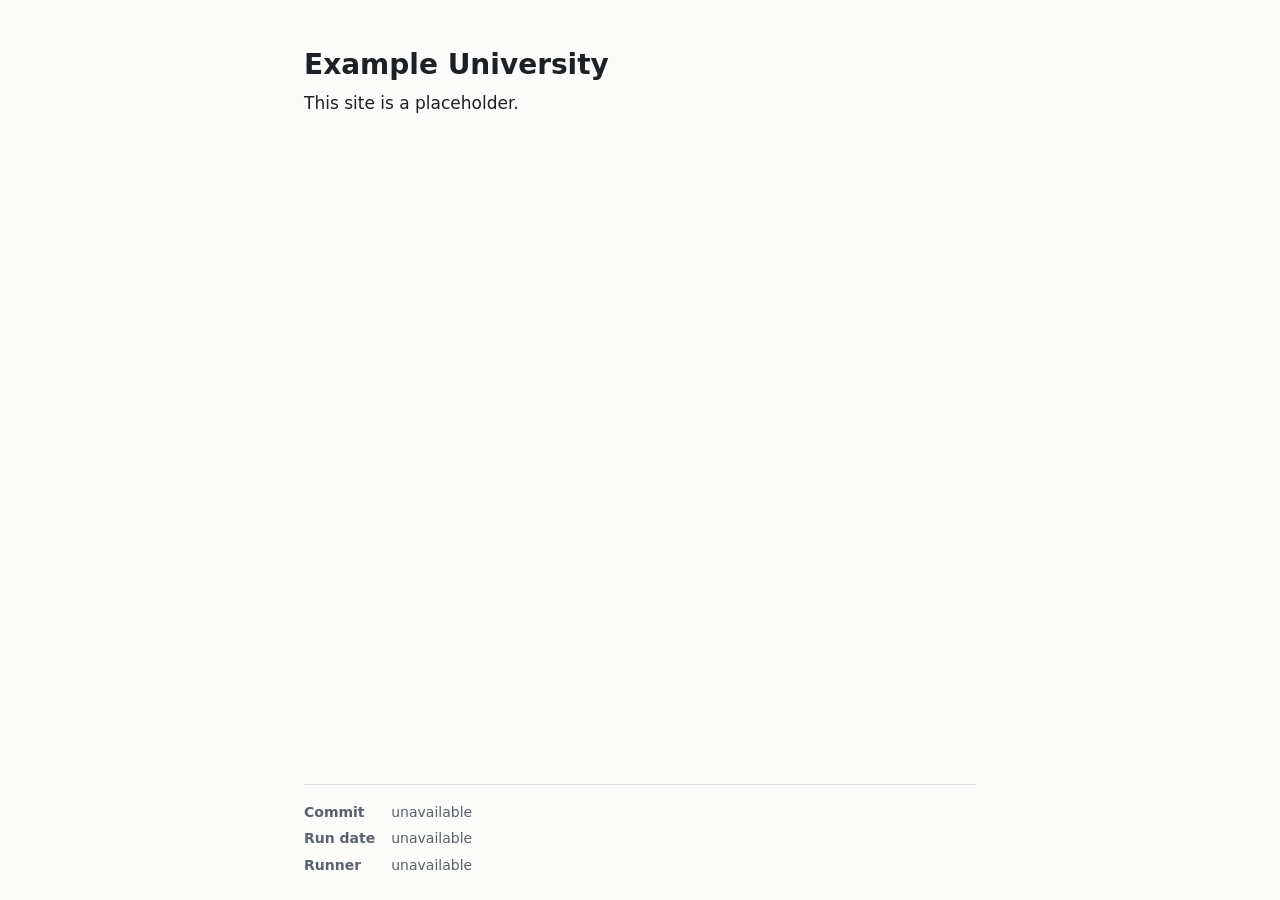
==== site/index.html @ 3bf83e31 "Add project scaffold, placeholder site and CI workflows Co-Authored-By: Claude Opus 5.5 <noreply@ant" ====
<!doctype html>
<html lang="en">
<head>
<meta charset="utf-8">
<meta name="viewport" content="width=device-width, initial-scale=1">
<title>Example University</title>
<style>
  :root {
    color-scheme: light dark;
    --bg: #fbfbf9;
    --fg: #1d2125;
    --muted: #5a636b;
    --rule: #d9dcdf;
    --link: #0b5cad;
  }
  @media (prefers-color-scheme: dark) {
    :root {
      --bg: #15181b;
      --fg: #e7e9eb;
      --muted: #a3acb4;
      --rule: #30363c;
      --link: #7db8f2;
    }
  }
  * { box-sizing: border-box; }
  html { -webkit-text-size-adjust: 100%; }
  body {
    margin: 0;
    min-height: 100vh;
    display: flex;
    flex-direction: column;
    background: var(--bg);
    color: var(--fg);
    font: 1.0625rem/1.6 system-ui, -apple-system, "Segoe UI", Roboto, sans-serif;
  }
  main, footer {
    width: 100%;
    max-width: 44rem;
    margin: 0 auto;
    padding: 0 1rem;
  }
  main { flex: 1; padding-top: 3rem; padding-bottom: 3rem; }
  h1 { margin: 0 0 .5rem; font-size: 1.75rem; line-height: 1.2; }
  p { margin: 0; }
  footer { padding-top: 1rem; padding-bottom: 1.5rem; color: var(--muted); font-size: .875rem; }
  .rule { border-top: 1px solid var(--rule); padding-top: 1rem; }
  dl { display: grid; grid-template-columns: max-content minmax(0, 1fr); gap: .25rem 1rem; margin: 0; }
  dt { font-weight: 600; }
  dd { margin: 0; overflow-wrap: anywhere; }
  code { font-family: ui-monospace, SFMono-Regular, Menlo, Consolas, monospace; }
  a { color: var(--link); }
</style>
</head>
<body>
<main>
  <h1>Example University</h1>
  <p>This site is a placeholder.</p>
</main>
<footer>
  <div class="rule">
    <dl>
      <dt>Commit</dt><dd id="commit">unavailable</dd>
      <dt>Run date</dt><dd id="run-date">unavailable</dd>
      <dt>Runner</dt><dd id="hardware">unavailable</dd>
    </dl>
  </div>
</footer>
<script>
  (async function () {
    let info;
    try {
      const response = await fetch("data/build_info.json", { cache: "no-store" });
      if (!response.ok) return;
      info = await response.json();
    } catch (error) {
      return;
    }
    if (typeof info.commit_sha === "string" && /^[0-9a-f]{40}$/.test(info.commit_sha)) {
      const link = document.createElement("a");
      link.href = "https://github.com/exanauts/campus-steam-exa/commit/" + info.commit_sha;
      const code = document.createElement("code");
      code.textContent = info.commit_sha.slice(0, 12);
      link.appendChild(code);
      document.getElementById("commit").replaceChildren(link);
    }
    if (info.run_date) document.getElementById("run-date").textContent = info.run_date;
    const hardware = [info.cpu_model, info.gpu_model].filter(Boolean).join(" / ");
    if (hardware) document.getElementById("hardware").textContent = hardware;
  })();
</script>
</body>
</html>
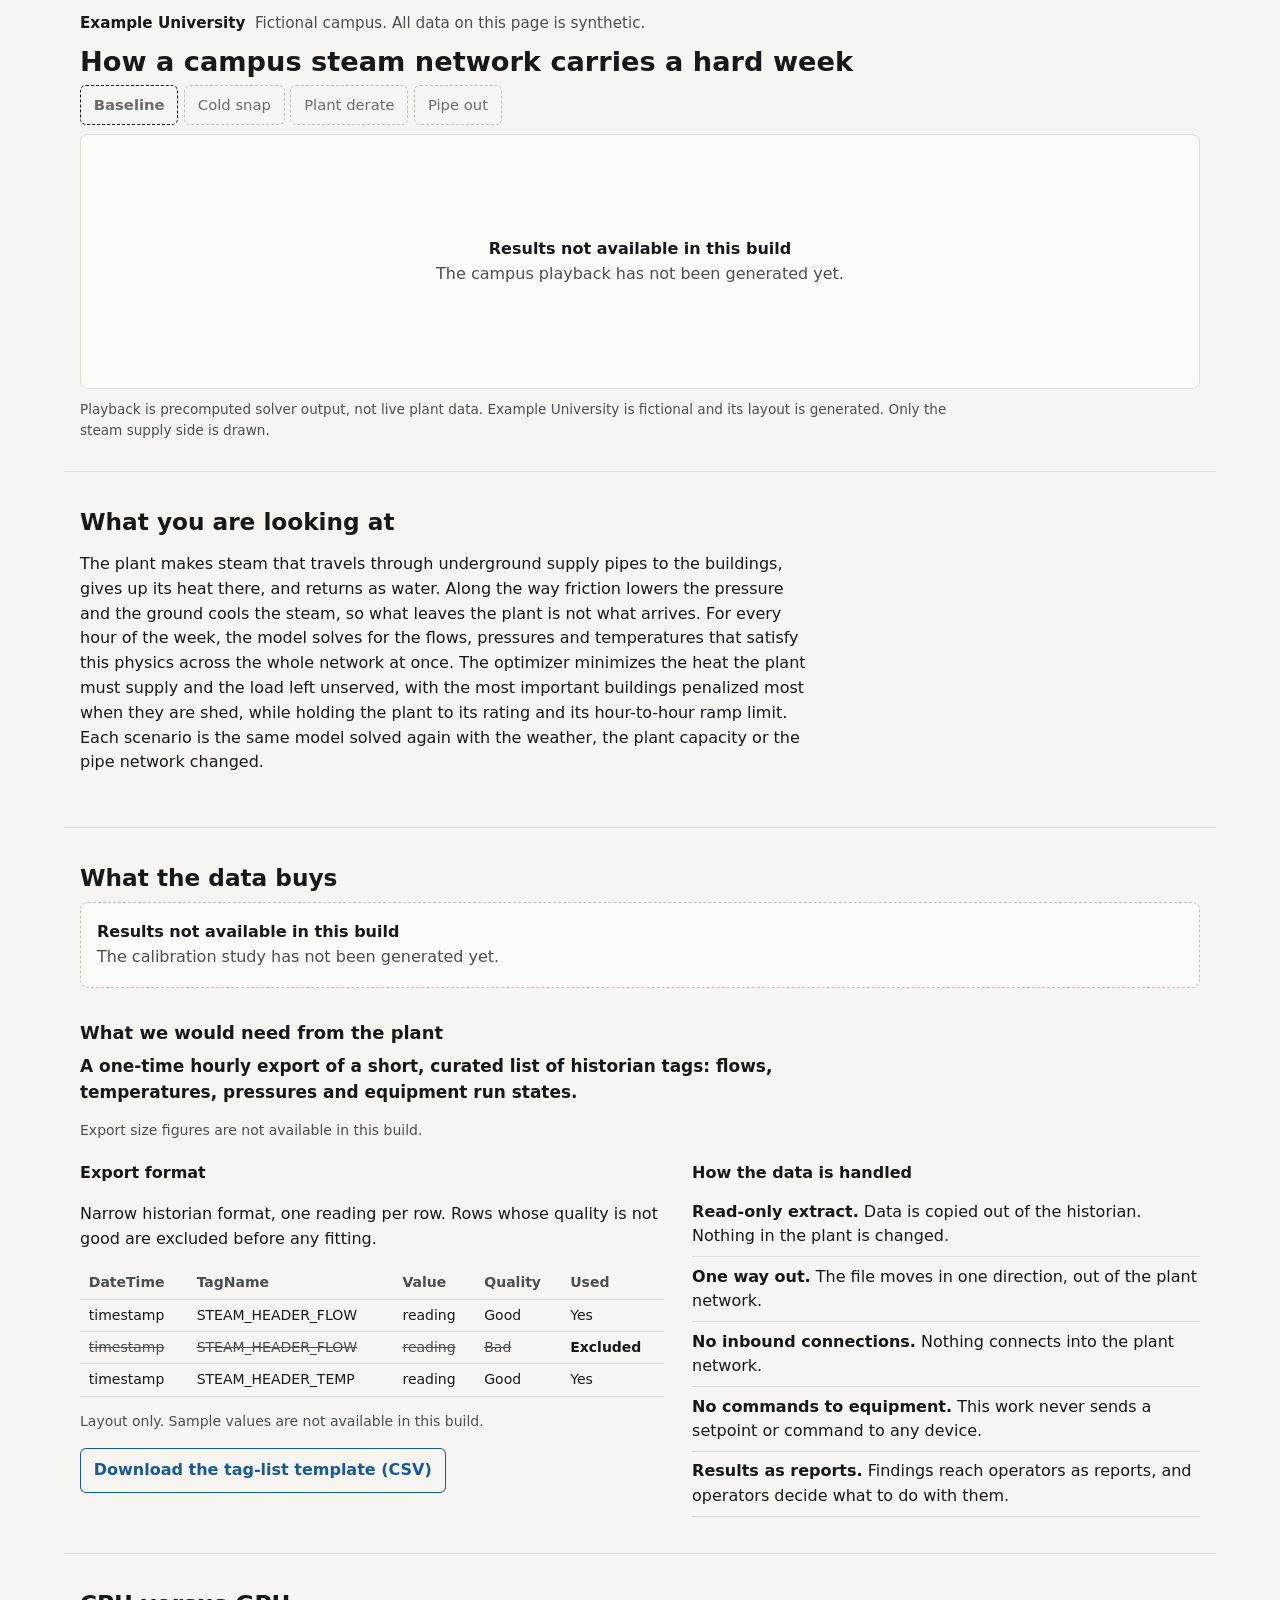
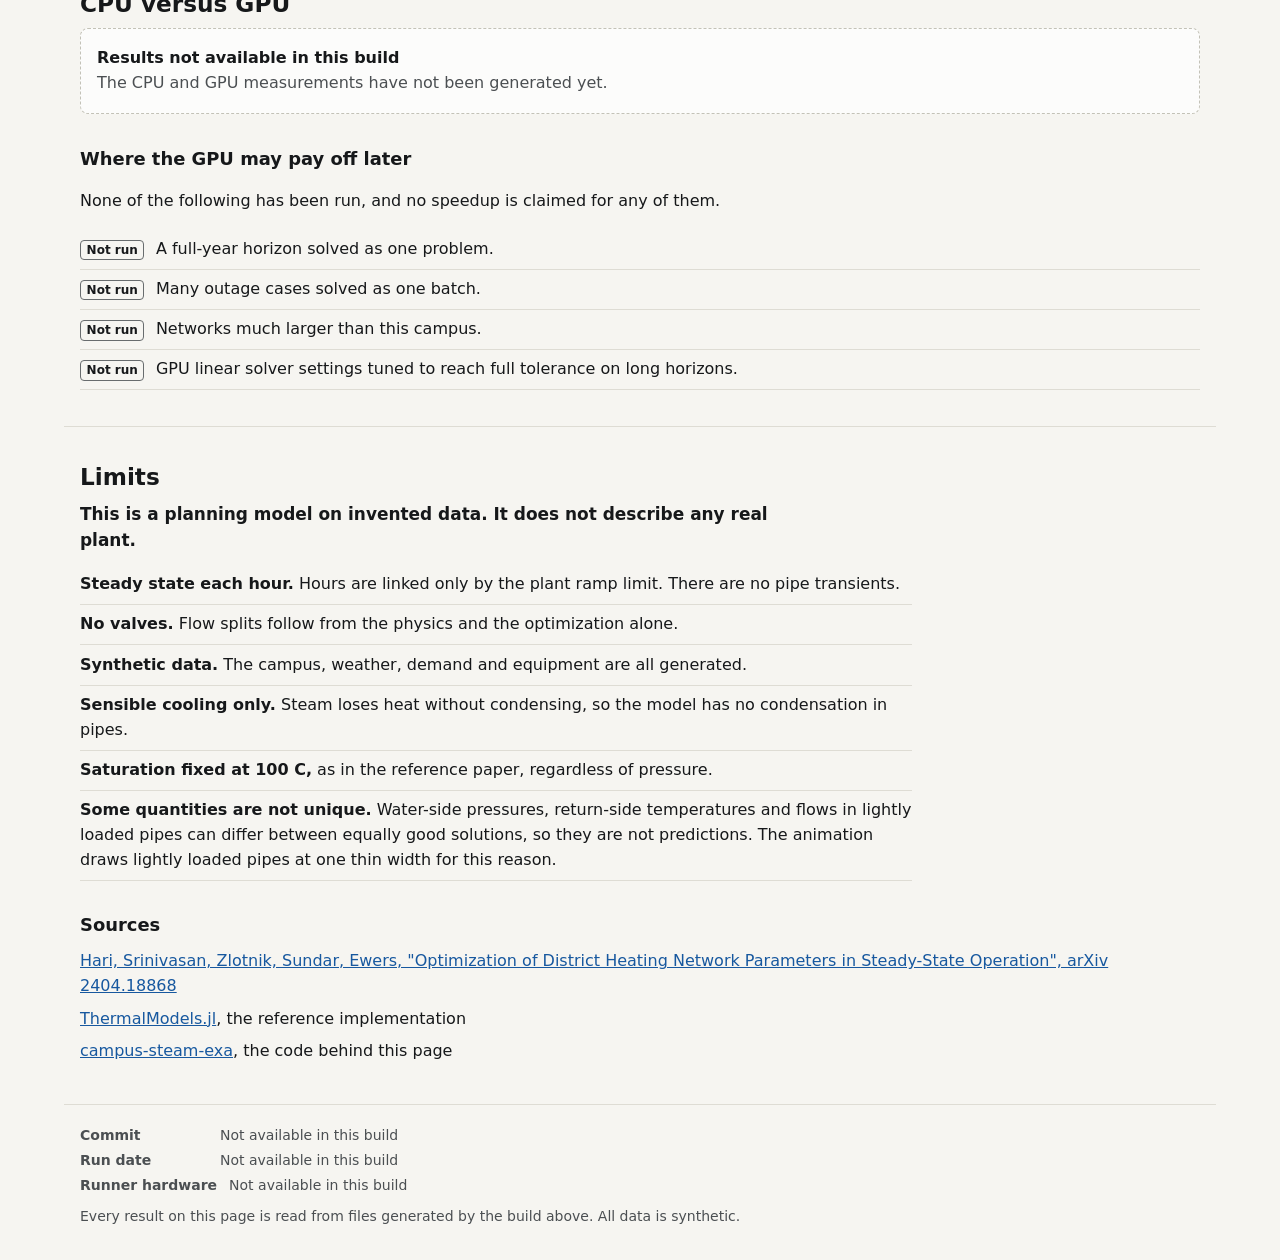
==== commit 6b75fb86: "Build the public site with missing-data states Add the single-page site: campus playback, calibratio" ====
--- a/site/index.html
+++ b/site/index.html
@@ -3,90 +3,135 @@
 <head>
 <meta charset="utf-8">
 <meta name="viewport" content="width=device-width, initial-scale=1">
-<title>Example University</title>
-<style>
-  :root {
-    color-scheme: light dark;
-    --bg: #fbfbf9;
-    --fg: #1d2125;
-    --muted: #5a636b;
-    --rule: #d9dcdf;
-    --link: #0b5cad;
-  }
-  @media (prefers-color-scheme: dark) {
-    :root {
-      --bg: #15181b;
-      --fg: #e7e9eb;
-      --muted: #a3acb4;
-      --rule: #30363c;
-      --link: #7db8f2;
-    }
-  }
-  * { box-sizing: border-box; }
-  html { -webkit-text-size-adjust: 100%; }
-  body {
-    margin: 0;
-    min-height: 100vh;
-    display: flex;
-    flex-direction: column;
-    background: var(--bg);
-    color: var(--fg);
-    font: 1.0625rem/1.6 system-ui, -apple-system, "Segoe UI", Roboto, sans-serif;
-  }
-  main, footer {
-    width: 100%;
-    max-width: 44rem;
-    margin: 0 auto;
-    padding: 0 1rem;
-  }
-  main { flex: 1; padding-top: 3rem; padding-bottom: 3rem; }
-  h1 { margin: 0 0 .5rem; font-size: 1.75rem; line-height: 1.2; }
-  p { margin: 0; }
-  footer { padding-top: 1rem; padding-bottom: 1.5rem; color: var(--muted); font-size: .875rem; }
-  .rule { border-top: 1px solid var(--rule); padding-top: 1rem; }
-  dl { display: grid; grid-template-columns: max-content minmax(0, 1fr); gap: .25rem 1rem; margin: 0; }
-  dt { font-weight: 600; }
-  dd { margin: 0; overflow-wrap: anywhere; }
-  code { font-family: ui-monospace, SFMono-Regular, Menlo, Consolas, monospace; }
-  a { color: var(--link); }
-</style>
+<title>Example University campus steam demonstration</title>
+<meta name="description" content="Hour-by-hour steam network optimization on a fictional campus, using entirely synthetic data.">
+<link rel="stylesheet" href="assets/site.css">
+<script type="module" src="assets/main.js"></script>
 </head>
 <body>
+<a class="skip" href="#explain">Skip the animation</a>
+
+<header class="masthead wrap">
+  <p class="brand">Example University <span>Fictional campus. All data on this page is synthetic.</span></p>
+</header>
+
 <main>
-  <h1>Example University</h1>
-  <p>This site is a placeholder.</p>
+<section class="hero wrap" id="hero" aria-labelledby="hero-title">
+  <h1 id="hero-title">How a campus steam network carries a hard week</h1>
+  <p class="hero-sub" id="hero-sub" hidden></p>
+
+  <fieldset class="scenarios" id="scenario-switch">
+    <legend>Scenario</legend>
+    <label><input type="radio" name="scenario" value="baseline" checked><span>Baseline</span></label>
+    <label><input type="radio" name="scenario" value="cold_snap"><span>Cold snap</span></label>
+    <label><input type="radio" name="scenario" value="plant_derate"><span>Plant derate</span></label>
+    <label><input type="radio" name="scenario" value="pipe_out"><span>Pipe out</span></label>
+  </fieldset>
+
+  <div class="stage">
+    <figure class="map-card">
+      <div class="map" id="map"></div>
+      <div class="map-key" id="map-key" hidden></div>
+    </figure>
+    <aside class="panel" id="panel" aria-label="Plant status at the selected hour" hidden></aside>
+  </div>
+
+  <div class="transport" id="transport" hidden>
+    <button type="button" id="play" class="play" aria-pressed="false">Play</button>
+    <div class="scrub">
+      <div class="strip" id="strip" aria-hidden="true"></div>
+      <input type="range" id="scrubber" min="0" max="0" value="0" step="1" aria-label="Hour of the week">
+      <div class="strip-days" id="strip-days" aria-hidden="true"></div>
+    </div>
+  </div>
+
+  <p class="caption">Playback is precomputed solver output, not live plant data. Example University is fictional and its layout is generated. Only the steam supply side is drawn.</p>
+  <p class="sr-only" id="hero-live" aria-live="polite"></p>
+  <div class="hero-tables" id="hero-tables"></div>
+</section>
+
+<section class="wrap band" id="explain" aria-labelledby="explain-title">
+  <h2 id="explain-title">What you are looking at</h2>
+  <p class="prose">The plant makes steam that travels through underground supply pipes to the buildings, gives up its heat there, and returns as water. Along the way friction lowers the pressure and the ground cools the steam, so what leaves the plant is not what arrives. For every hour of the week, the model solves for the flows, pressures and temperatures that satisfy this physics across the whole network at once. The optimizer minimizes the heat the plant must supply and the load left unserved, with the most important buildings penalized most when they are shed, while holding the plant to its rating and its hour-to-hour ramp limit. Each scenario is the same model solved again with the weather, the plant capacity or the pipe network changed.</p>
+</section>
+
+<section class="wrap band" id="data-buys" aria-labelledby="data-title">
+  <h2 id="data-title">What the data buys</h2>
+  <div id="calibration"></div>
+
+  <h3 id="ask-title">What we would need from the plant</h3>
+  <p class="lead" id="ask-lead">A one-time hourly export of a short, curated list of historian tags: flows, temperatures, pressures and equipment run states.</p>
+  <div id="ask-figures"></div>
+
+  <div class="ask-grid">
+    <div>
+      <h4>Export format</h4>
+      <p>Narrow historian format, one reading per row. Rows whose quality is not good are excluded before any fitting.</p>
+      <div class="table-scroll" tabindex="0" role="region" aria-label="Example of the export format">
+        <table class="sample" id="sample-table">
+          <caption class="sr-only">Example rows in the export format, with one bad-quality row excluded</caption>
+          <thead><tr><th scope="col">DateTime</th><th scope="col">TagName</th><th scope="col">Value</th><th scope="col">Quality</th><th scope="col">Used</th></tr></thead>
+          <tbody id="sample-body"></tbody>
+        </table>
+      </div>
+      <p class="note" id="sample-note"></p>
+      <p id="template-slot"></p>
+    </div>
+    <div>
+      <h4>How the data is handled</h4>
+      <ul class="posture">
+        <li><strong>Read-only extract.</strong> Data is copied out of the historian. Nothing in the plant is changed.</li>
+        <li><strong>One way out.</strong> The file moves in one direction, out of the plant network.</li>
+        <li><strong>No inbound connections.</strong> Nothing connects into the plant network.</li>
+        <li><strong>No commands to equipment.</strong> This work never sends a setpoint or command to any device.</li>
+        <li><strong>Results as reports.</strong> Findings reach operators as reports, and operators decide what to do with them.</li>
+      </ul>
+    </div>
+  </div>
+</section>
+
+<section class="wrap band" id="cpu-gpu" aria-labelledby="gpu-title">
+  <h2 id="gpu-title">CPU versus GPU</h2>
+  <div id="benchmarks"></div>
+  <h3>Where the GPU may pay off later</h3>
+  <p>None of the following has been run, and no speedup is claimed for any of them.</p>
+  <ul class="roadmap">
+    <li><span class="tag">Not run</span> A full-year horizon solved as one problem.</li>
+    <li><span class="tag">Not run</span> Many outage cases solved as one batch.</li>
+    <li><span class="tag">Not run</span> Networks much larger than this campus.</li>
+    <li><span class="tag">Not run</span> GPU linear solver settings tuned to reach full tolerance on long horizons.</li>
+  </ul>
+</section>
+
+<section class="wrap band" id="limits" aria-labelledby="limits-title">
+  <h2 id="limits-title">Limits</h2>
+  <p class="lead">This is a planning model on invented data. It does not describe any real plant.</p>
+  <ul class="limits">
+    <li><strong>Steady state each hour.</strong> Hours are linked only by the plant ramp limit. There are no pipe transients.</li>
+    <li><strong>No valves.</strong> Flow splits follow from the physics and the optimization alone.</li>
+    <li><strong>Synthetic data.</strong> The campus, weather, demand and equipment are all generated.</li>
+    <li><strong>Sensible cooling only.</strong> Steam loses heat without condensing, so the model has no condensation in pipes.</li>
+    <li><strong>Saturation fixed at 100 C,</strong> as in the reference paper, regardless of pressure.</li>
+    <li><strong>Some quantities are not unique.</strong> Water-side pressures, return-side temperatures and flows in lightly loaded pipes can differ between equally good solutions, so they are not predictions. The animation draws lightly loaded pipes at one thin width for this reason.</li>
+  </ul>
+  <h3>Sources</h3>
+  <ul class="links">
+    <li><a href="https://arxiv.org/abs/2404.18868">Hari, Srinivasan, Zlotnik, Sundar, Ewers, "Optimization of District Heating Network Parameters in Steady-State Operation", arXiv 2404.18868</a></li>
+    <li><a href="https://github.com/lanl-ansi/ThermalModels.jl">ThermalModels.jl</a>, the reference implementation</li>
+    <li><a href="https://github.com/exanauts/campus-steam-exa">campus-steam-exa</a>, the code behind this page</li>
+  </ul>
+</section>
 </main>
-<footer>
-  <div class="rule">
-    <dl>
-      <dt>Commit</dt><dd id="commit">unavailable</dd>
-      <dt>Run date</dt><dd id="run-date">unavailable</dd>
-      <dt>Runner</dt><dd id="hardware">unavailable</dd>
-    </dl>
-  </div>
+
+<footer class="wrap foot">
+  <dl>
+    <div><dt>Commit</dt><dd id="commit">Not available in this build</dd></div>
+    <div><dt>Run date</dt><dd id="run-date">Not available in this build</dd></div>
+    <div><dt>Runner hardware</dt><dd id="hardware">Not available in this build</dd></div>
+  </dl>
+  <p>Every result on this page is read from files generated by the build above. All data is synthetic.</p>
 </footer>
-<script>
-  (async function () {
-    let info;
-    try {
-      const response = await fetch("data/build_info.json", { cache: "no-store" });
-      if (!response.ok) return;
-      info = await response.json();
-    } catch (error) {
-      return;
-    }
-    if (typeof info.commit_sha === "string" && /^[0-9a-f]{40}$/.test(info.commit_sha)) {
-      const link = document.createElement("a");
-      link.href = "https://github.com/exanauts/campus-steam-exa/commit/" + info.commit_sha;
-      const code = document.createElement("code");
-      code.textContent = info.commit_sha.slice(0, 12);
-      link.appendChild(code);
-      document.getElementById("commit").replaceChildren(link);
-    }
-    if (info.run_date) document.getElementById("run-date").textContent = info.run_date;
-    const hardware = [info.cpu_model, info.gpu_model].filter(Boolean).join(" / ");
-    if (hardware) document.getElementById("hardware").textContent = hardware;
-  })();
-</script>
+<noscript><p class="wrap">This page needs JavaScript to draw its charts. All data on it is synthetic.</p></noscript>
+<div class="tip" id="tip" hidden></div>
 </body>
 </html>
--- a/site/assets/site.css
+++ b/site/assets/site.css
@@ -0,0 +1,170 @@
+:root {
+  color-scheme: light dark;
+  --bg: #f6f5f1; --surface: #fcfcfb; --ink: #16181a; --ink-2: #4b4f52; --ink-3: #686c6e;
+  --rule: #dedcd4; --axis: #c3c2b7; --link: #17589f; --accent: #17589f;
+  --s1: #2a78d6; --s2: #eb6834;
+  --bldg: #6f8091; --shed: #d03b3b; --out: #8b8d8c;
+  --hot-0: #bd7a25; --hot-1: #6b2503;
+  --meter-track: #e6e4dc; --meter-fill: #2a78d6; --meter-off: #b9b7ad;
+}
+@media (prefers-color-scheme: dark) {
+  :root {
+    --bg: #121312; --surface: #1a1a19; --ink: #f0efec; --ink-2: #c3c2b7; --ink-3: #a3a29a;
+    --rule: #2f2f2c; --axis: #454541; --link: #86b6ef; --accent: #86b6ef;
+    --s1: #3987e5; --s2: #d95926;
+    --bldg: #8496a8; --shed: #ef6a6a; --out: #8b8d8c;
+    --hot-0: #a8591f; --hot-1: #ffd9a8;
+    --meter-track: #2c2c2a; --meter-fill: #3987e5; --meter-off: #55554f;
+  }
+}
+* { box-sizing: border-box; }
+[hidden] { display: none !important; }
+html { -webkit-text-size-adjust: 100%; scroll-behavior: smooth; }
+body { margin: 0; background: var(--bg); color: var(--ink); font: 1rem/1.55 system-ui, -apple-system, "Segoe UI", Roboto, sans-serif; overflow-wrap: break-word; }
+.wrap { width: 100%; max-width: 72rem; margin-inline: auto; padding-inline: 16px; }
+a { color: var(--link); }
+:focus-visible { outline: 3px solid var(--accent); outline-offset: 2px; border-radius: 2px; }
+.sr-only { position: absolute; width: 1px; height: 1px; overflow: hidden; clip-path: inset(50%); white-space: nowrap; }
+.skip { position: absolute; left: 16px; top: -4rem; background: var(--surface); padding: .5rem .75rem; z-index: 10; }
+.skip:focus { top: .5rem; }
+
+.masthead { padding-top: .75rem; }
+.brand { margin: 0; font-weight: 650; font-size: .95rem; display: flex; flex-wrap: wrap; gap: .1rem .6rem; }
+.brand span { font-weight: 400; color: var(--ink-2); }
+
+.hero { padding-top: .35rem; padding-bottom: 1.5rem; }
+h1 { font-size: clamp(1.25rem, 1rem + 1.1vw, 1.7rem); line-height: 1.22; margin: .25rem 0 .2rem; max-width: 56rem; text-wrap: pretty; }
+.hero-sub { margin: 0 0 .4rem; color: var(--ink-2); max-width: 56rem; }
+h2 { font-size: 1.45rem; line-height: 1.2; margin: 0 0 .6rem; }
+h3 { font-size: 1.12rem; margin: 1.9rem 0 .4rem; }
+h4 { font-size: 1rem; margin: 0 0 .3rem; }
+.band { padding-top: 2.25rem; padding-bottom: 2.25rem; border-top: 1px solid var(--rule); }
+.prose, .lead { max-width: 46rem; }
+.lead { font-size: 1.06rem; font-weight: 550; margin: 0 0 .75rem; }
+.note { color: var(--ink-2); font-size: .875rem; }
+
+.scenarios { border: 0; padding: 0; margin: .4rem 0 .6rem; display: flex; flex-wrap: wrap; gap: .35rem; }
+.scenarios legend { position: absolute; width: 1px; height: 1px; overflow: hidden; clip-path: inset(50%); }
+.scenarios label { position: relative; cursor: pointer; }
+.scenarios input { position: absolute; inset: 0; opacity: 0; margin: 0; cursor: pointer; }
+.scenarios span { display: block; min-height: 2.5rem; line-height: 1.3; padding: .55rem .8rem; border: 1px solid var(--axis); border-radius: 6px; background: var(--surface); font-size: .925rem; }
+.scenarios input:checked + span { background: var(--ink); border-color: var(--ink); color: var(--bg); font-weight: 600; }
+.scenarios input:focus-visible + span { outline: 3px solid var(--accent); outline-offset: 2px; }
+.scenarios input:disabled + span { color: var(--ink-3); border-style: dashed; background: transparent; }
+.scenarios label:has(input:disabled), .scenarios input:disabled { cursor: not-allowed; }
+
+.stage { display: grid; gap: .75rem; grid-template-columns: minmax(0, 1fr); }
+.stage.has-panel { grid-template-columns: minmax(0, 1fr) 17rem; }
+.map-card { margin: 0; background: var(--surface); border: 1px solid var(--rule); border-radius: 8px; padding: .4rem; min-width: 0; position: relative; }
+.map { width: 100%; }
+.map svg { display: block; width: 100%; height: auto; max-height: 52vh; touch-action: pan-y; }
+.map .pipe { fill: none; stroke-linecap: round; vector-effect: non-scaling-stroke; }
+.map .pipe.out { stroke: var(--out); stroke-dasharray: 2 6; }
+.map .out-mark { stroke: var(--shed); stroke-width: 2.5; fill: none; vector-effect: non-scaling-stroke; }
+.map .bldg { fill: var(--bldg); stroke: var(--surface); stroke-width: 1.5; vector-effect: non-scaling-stroke; }
+.map .bldg-shed { fill: var(--shed); pointer-events: none; }
+.map .bldg-ring { fill: none; stroke: var(--shed); stroke-width: 2; vector-effect: non-scaling-stroke; pointer-events: none; }
+.map .plant { fill: var(--ink); }
+.map text { fill: var(--ink); font-weight: 650; paint-order: stroke; stroke: var(--surface); stroke-linejoin: round; }
+.map-key { display: flex; flex-wrap: wrap; gap: .25rem 1.1rem; padding: .35rem .3rem .15rem; font-size: .8rem; color: var(--ink-2); align-items: center; }
+.map-key > span { display: inline-flex; align-items: center; gap: .35rem; }
+.ramp { width: 72px; height: 8px; border-radius: 2px; background: linear-gradient(90deg, var(--hot-0), var(--hot-1)); display: inline-block; }
+.swatch { width: 11px; height: 11px; display: inline-block; background: var(--bldg); }
+.swatch.shed { background: linear-gradient(var(--shed) 50%, var(--bldg) 50%); outline: 1.5px solid var(--shed); }
+.line-key { width: 22px; height: 0; display: inline-block; border-top: 2px dotted var(--out); }
+
+.panel { background: var(--surface); border: 1px solid var(--rule); border-radius: 8px; padding: .75rem .85rem; min-width: 0; font-size: .925rem; }
+.gauge-head { display: flex; justify-content: space-between; align-items: baseline; gap: .5rem; color: var(--ink-2); font-size: .85rem; }
+.gauge-value { font-size: 1.9rem; font-weight: 650; line-height: 1.15; margin: .1rem 0 .3rem; }
+.gauge-value small { font-size: .9rem; font-weight: 400; color: var(--ink-2); }
+.meter { position: relative; height: 12px; background: var(--meter-track); border-radius: 3px; overflow: hidden; }
+.meter i { position: absolute; top: 0; bottom: 0; left: 0; display: block; }
+.meter .fill { background: var(--meter-fill); border-radius: 3px; }
+.meter .off { right: 0; left: auto; background: repeating-linear-gradient(135deg, var(--meter-off) 0 3px, transparent 3px 6px); }
+.gauge-foot { font-size: .8rem; color: var(--ink-2); margin: .3rem 0 .6rem; min-height: 1.25em; }
+.readout { margin: 0; display: grid; grid-template-columns: auto 1fr; gap: .15rem .75rem; border-top: 1px solid var(--rule); padding-top: .5rem; }
+.readout dt { color: var(--ink-2); }
+.readout dd { margin: 0; text-align: right; font-variant-numeric: tabular-nums; font-weight: 550; }
+.shed-now { margin: .55rem 0 0; padding-top: .45rem; border-top: 1px solid var(--rule); font-size: .85rem; color: var(--ink-2); min-height: 4.2em; }
+.shed-now b { color: var(--ink); font-weight: 600; }
+
+.transport { display: flex; align-items: flex-start; gap: .75rem; margin-top: .6rem; }
+.play { min-width: 4.75rem; min-height: 2.75rem; border: 1px solid var(--ink); background: var(--ink); color: var(--bg); border-radius: 6px; font: inherit; font-weight: 600; cursor: pointer; }
+.scrub { flex: 1; min-width: 0; }
+.strip { height: 42px; padding-inline: 11px; }
+.strip svg { display: block; width: 100%; height: 42px; overflow: visible; }
+#scrubber { display: block; width: 100%; margin: 0; height: 24px; accent-color: var(--ink); cursor: pointer; }
+.strip-days { display: flex; justify-content: space-between; padding-inline: 11px; font-size: .75rem; color: var(--ink-2); white-space: nowrap; }
+@media (max-width: 30rem) { .strip-days .word { display: none; } }
+.caption { font-size: .85rem; color: var(--ink-2); margin: .6rem 0 .4rem; max-width: 56rem; }
+
+details { margin-top: .5rem; }
+summary { cursor: pointer; color: var(--link); min-height: 1.75rem; }
+.table-scroll { overflow-x: auto; max-width: 100%; }
+table { border-collapse: collapse; width: 100%; font-size: .875rem; font-variant-numeric: tabular-nums; }
+caption { text-align: left; }
+th, td { text-align: right; padding: .3rem .55rem; border-bottom: 1px solid var(--rule); white-space: nowrap; }
+th:first-child, td:first-child { text-align: left; }
+thead th { color: var(--ink-2); font-weight: 600; }
+.sample td, .sample th { text-align: left; }
+.sample tr.bad td { color: var(--ink-2); text-decoration: line-through; }
+.sample tr.bad td:last-child { text-decoration: none; color: var(--ink); font-weight: 650; }
+
+.na { background: var(--surface); border: 1px dashed var(--axis); border-radius: 8px; padding: 1.1rem 1rem; margin: 0; color: var(--ink-2); }
+.na strong { display: block; color: var(--ink); }
+.map .na { border: 0; min-height: 15rem; display: flex; flex-direction: column; justify-content: center; text-align: center; }
+
+.ask-grid { display: grid; gap: 1.75rem; grid-template-columns: minmax(0, 1fr); margin-top: 1.25rem; }
+.ask-grid > div { min-width: 0; }
+.stats { display: flex; flex-wrap: wrap; gap: .5rem 2.25rem; margin: .5rem 0 0; }
+.stats div { min-width: 6.5rem; }
+.stats dt { color: var(--ink-2); font-size: .85rem; }
+.stats dd { margin: 0; font-size: 1.5rem; font-weight: 650; line-height: 1.25; }
+.posture, .limits, .links, .roadmap { padding-left: 0; list-style: none; margin: .4rem 0 0; }
+.posture li, .limits li, .roadmap li { padding: .45rem 0; border-bottom: 1px solid var(--rule); }
+.links li { padding: .25rem 0; }
+.limits { max-width: 52rem; }
+.tag { display: inline-block; font-size: .75rem; font-weight: 650; border: 1px solid var(--ink-3); border-radius: 4px; padding: 0 .35rem; margin-right: .4rem; white-space: nowrap; }
+.download { display: inline-block; padding: .55rem .8rem; border: 1px solid var(--link); border-radius: 6px; font-weight: 600; text-decoration: none; }
+
+.charts { display: grid; gap: 1.5rem; grid-template-columns: minmax(0, 1fr); margin-top: .75rem; }
+.chart { min-width: 0; }
+.chart h4 { margin: 0 0 .15rem; font-size: 1rem; }
+.chart .sub { margin: 0 0 .3rem; font-size: .85rem; color: var(--ink-2); }
+.chart svg { display: block; width: 100%; height: auto; overflow: visible; }
+.chart svg:focus-visible { outline-offset: 4px; }
+.chart text { fill: var(--ink-2); font-size: 12px; }
+.chart .grid { stroke: var(--rule); stroke-width: 1; }
+.chart .base { stroke: var(--axis); stroke-width: 1; }
+.chart .ln { fill: none; stroke-width: 2; stroke-linejoin: round; stroke-linecap: round; }
+.chart .cross { stroke: var(--ink-3); stroke-width: 1; }
+.chart .mark-line { stroke: var(--ink); stroke-width: 1; }
+.chart .dlabel { fill: var(--ink); font-weight: 600; }
+.legend { display: flex; flex-wrap: wrap; gap: .2rem 1rem; margin: 0 0 .3rem; padding: 0; list-style: none; font-size: .825rem; color: var(--ink-2); }
+.legend li { display: inline-flex; align-items: center; gap: .35rem; }
+.legend i { width: 16px; height: 0; border-top: 2px solid; display: inline-block; }
+.legend i.hollow { width: 10px; height: 10px; border: 2px solid var(--ink-2); border-radius: 50%; background: var(--surface); }
+.tip { position: fixed; z-index: 20; pointer-events: none; background: var(--surface); color: var(--ink); border: 1px solid var(--axis); border-radius: 6px; padding: .35rem .55rem; font-size: .8rem; max-width: 15rem; box-shadow: 0 2px 8px rgb(0 0 0 / .18); }
+.tip[hidden] { display: none; }
+.tip b { display: block; }
+.tip .k { color: var(--ink-2); }
+.foot { padding-top: 1.25rem; padding-bottom: 2rem; border-top: 1px solid var(--rule); color: var(--ink-2); font-size: .875rem; }
+.foot dl { margin: 0 0 .6rem; display: grid; gap: .2rem; }
+.foot dl div { display: flex; flex-wrap: wrap; gap: 0 .75rem; }
+.foot dt { font-weight: 600; min-width: 8rem; }
+.foot dd { margin: 0; min-width: 0; }
+.foot p { margin: 0; }
+
+@media (min-width: 48rem) {
+  .ask-grid { grid-template-columns: minmax(0, 1.15fr) minmax(0, 1fr); }
+  .charts.two { grid-template-columns: repeat(2, minmax(0, 1fr)); }
+}
+@media (max-width: 52rem) {
+  .stage.has-panel { grid-template-columns: minmax(0, 1fr); }
+  .map svg { max-height: none; }
+}
+@media (prefers-reduced-motion: reduce) { html { scroll-behavior: auto; } }
+@media (forced-colors: active) {
+  .meter .fill { background: Highlight; }
+  .scenarios input:checked + span { outline: 2px solid Highlight; }
+}
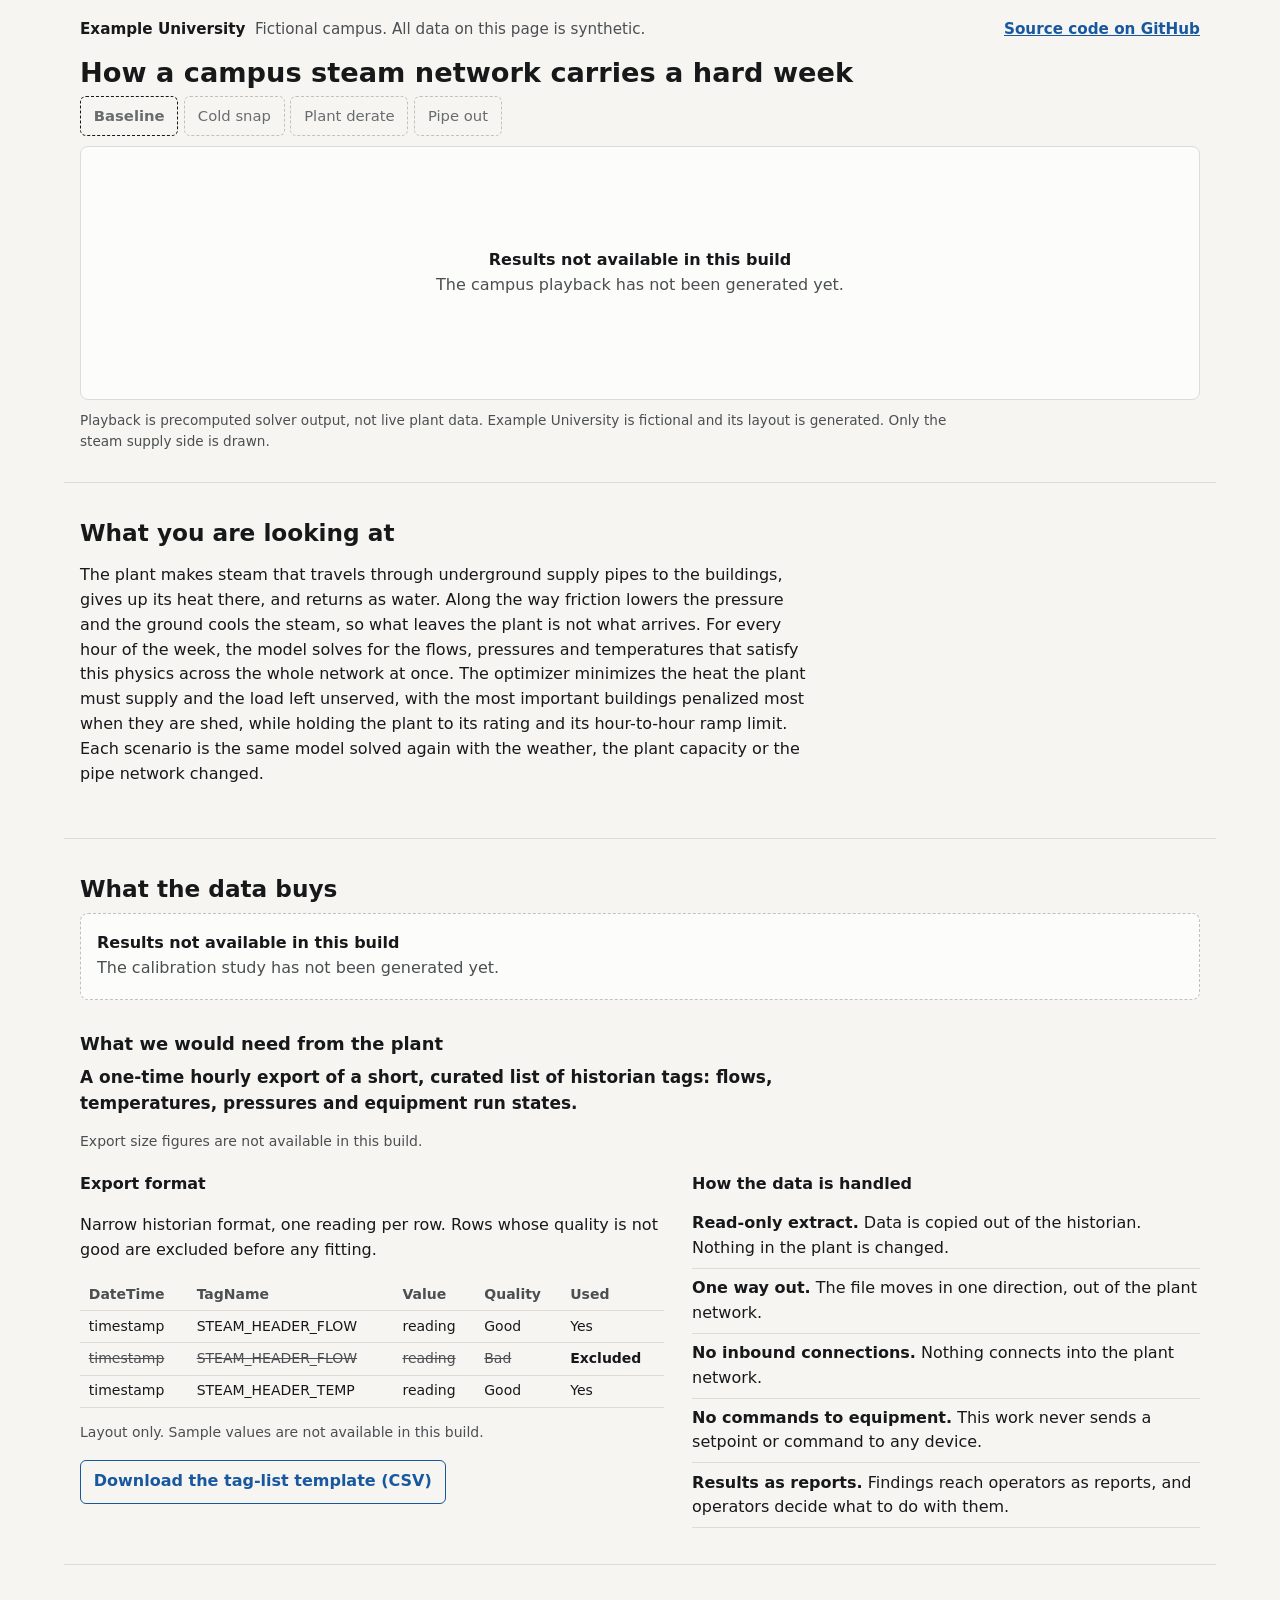
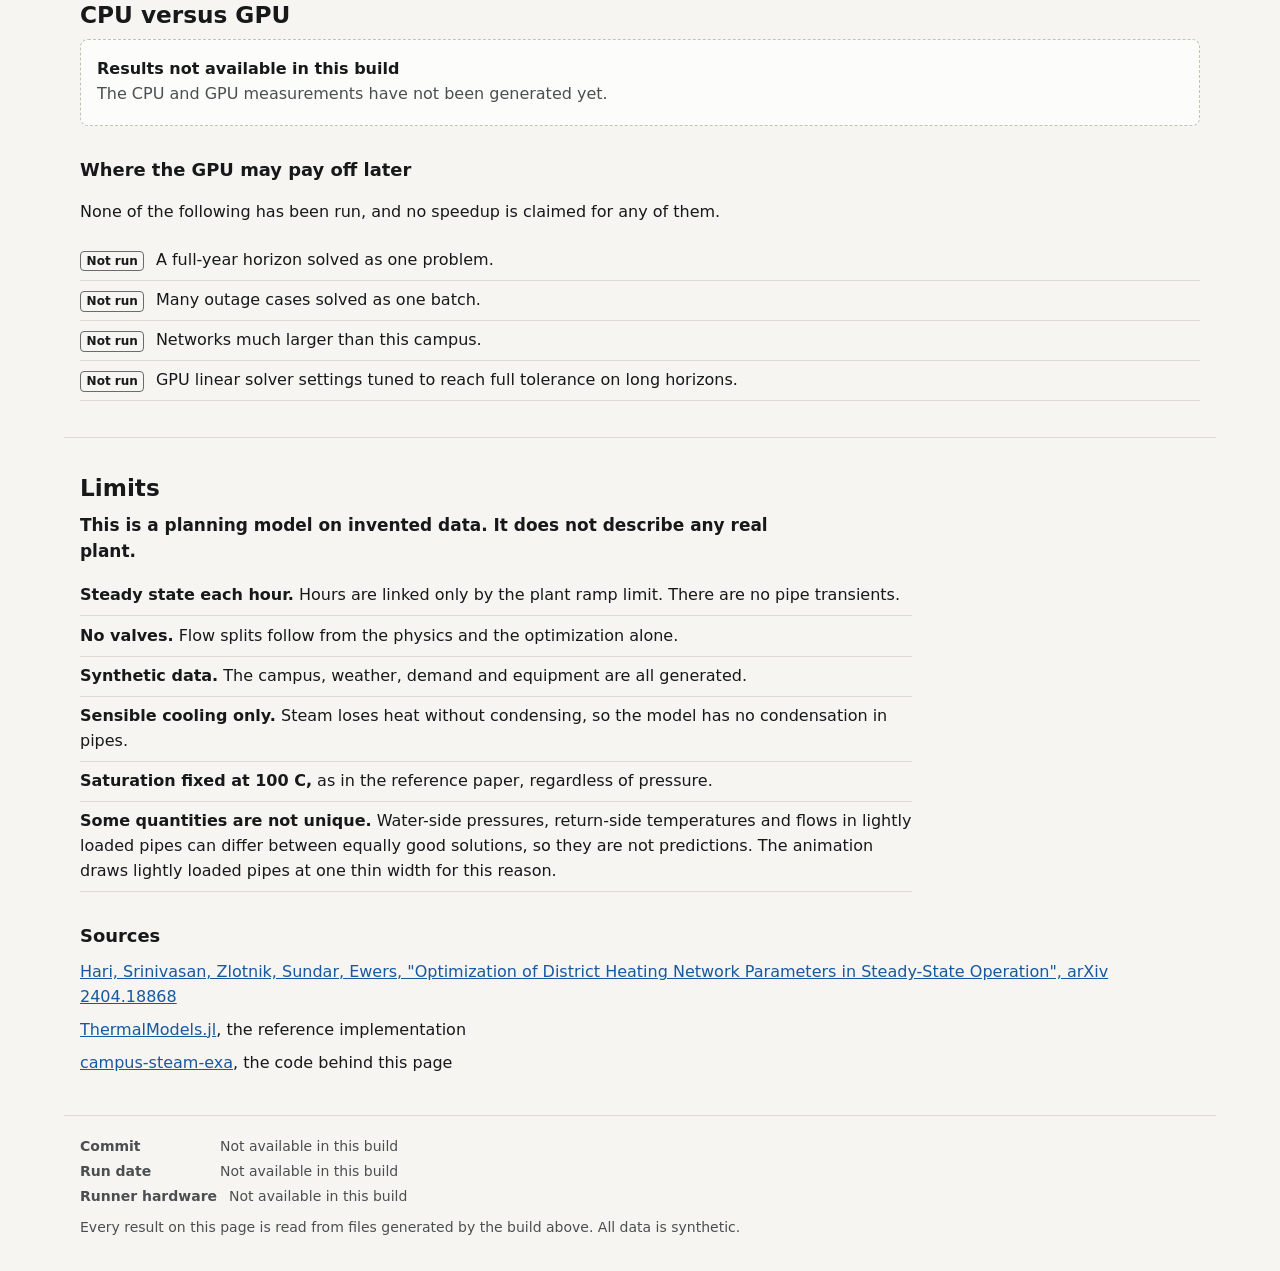
==== commit 1ad8aaa9: "Link to the source repository at the top of the site Co-Authored-By: Claude Opus 5.5 <noreply@anthro" ====
--- a/site/index.html
+++ b/site/index.html
@@ -13,6 +13,7 @@
 
 <header class="masthead wrap">
   <p class="brand">Example University <span>Fictional campus. All data on this page is synthetic.</span></p>
+  <a class="source-link" href="https://github.com/exanauts/campus-steam-exa">Source code on GitHub</a>
 </header>
 
 <main>
--- a/site/assets/site.css
+++ b/site/assets/site.css
@@ -28,7 +28,8 @@
 .skip { position: absolute; left: 16px; top: -4rem; background: var(--surface); padding: .5rem .75rem; z-index: 10; }
 .skip:focus { top: .5rem; }
 
-.masthead { padding-top: .75rem; }
+.masthead { padding-top: .75rem; display: flex; flex-wrap: wrap; justify-content: space-between; align-items: baseline; gap: .25rem 1.25rem; }
+.source-link { font-size: .95rem; font-weight: 600; white-space: nowrap; padding-block: .35rem; }
 .brand { margin: 0; font-weight: 650; font-size: .95rem; display: flex; flex-wrap: wrap; gap: .1rem .6rem; }
 .brand span { font-weight: 400; color: var(--ink-2); }
 
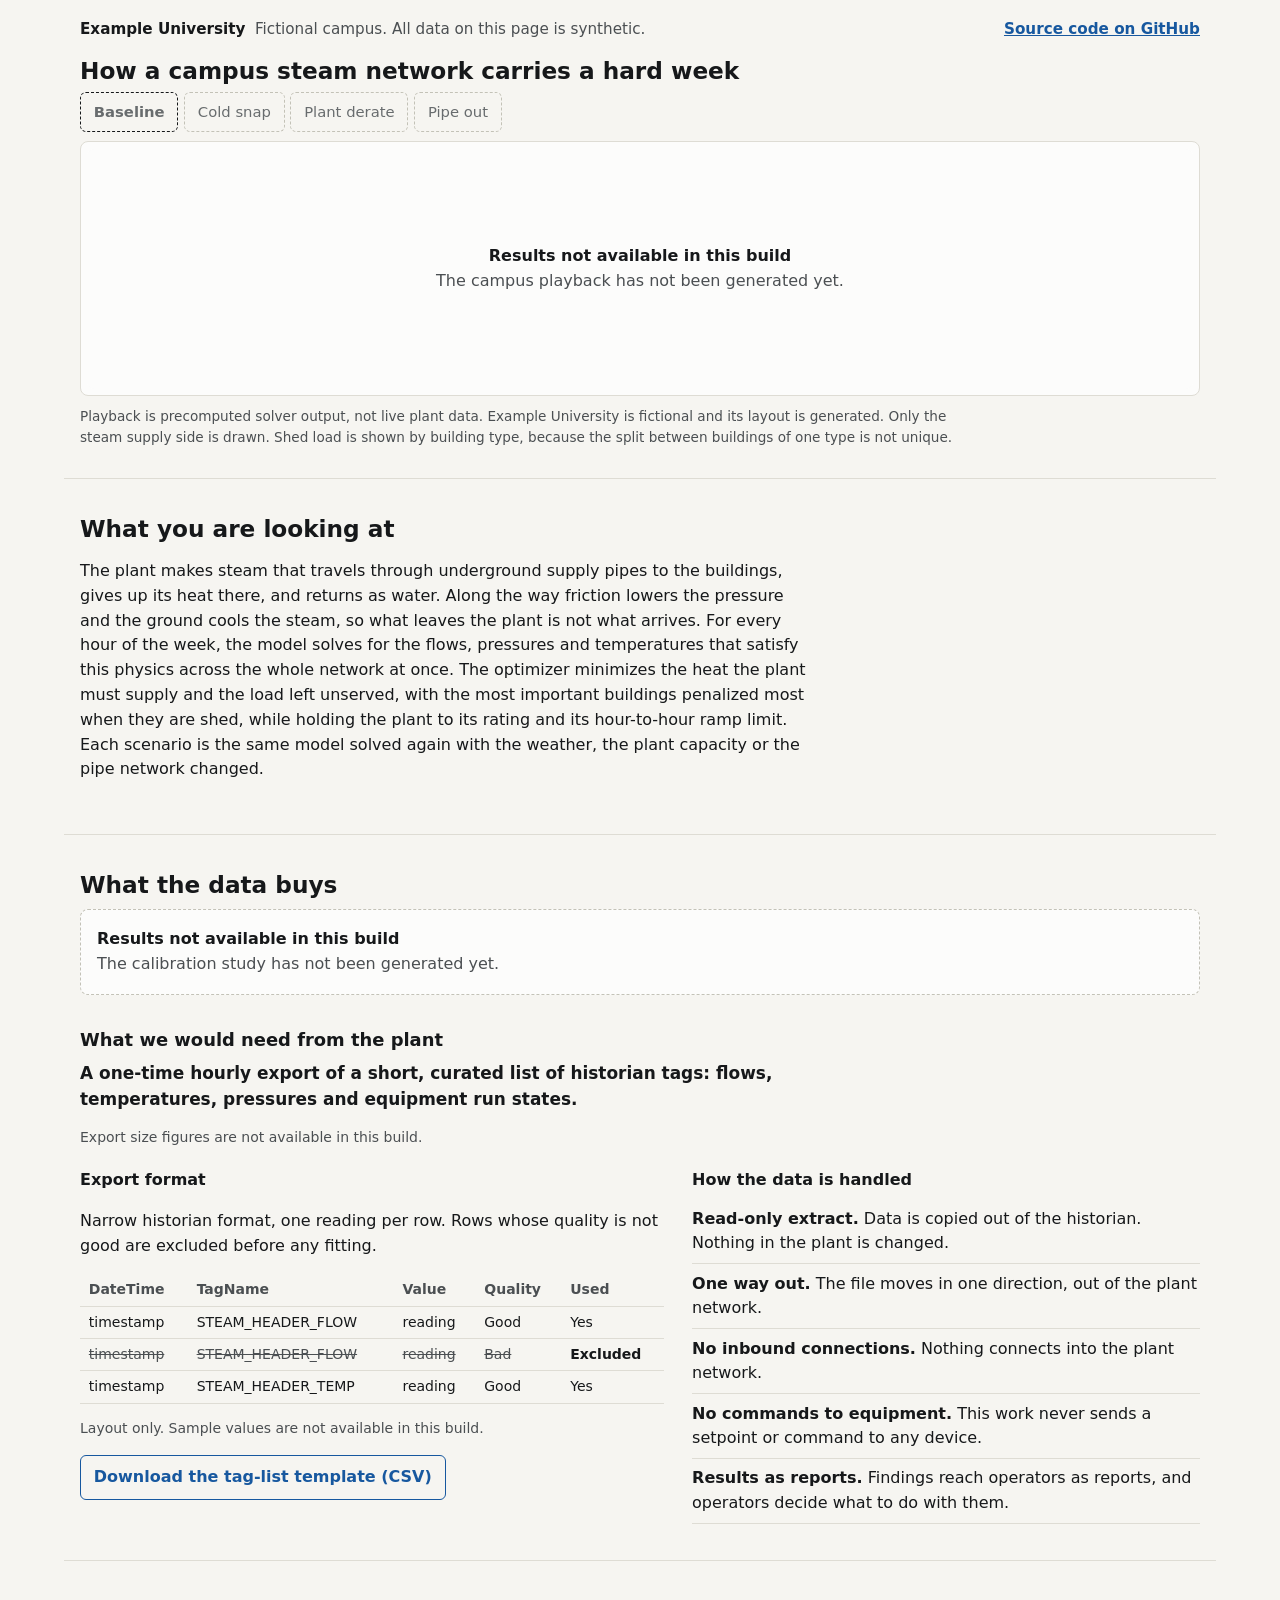
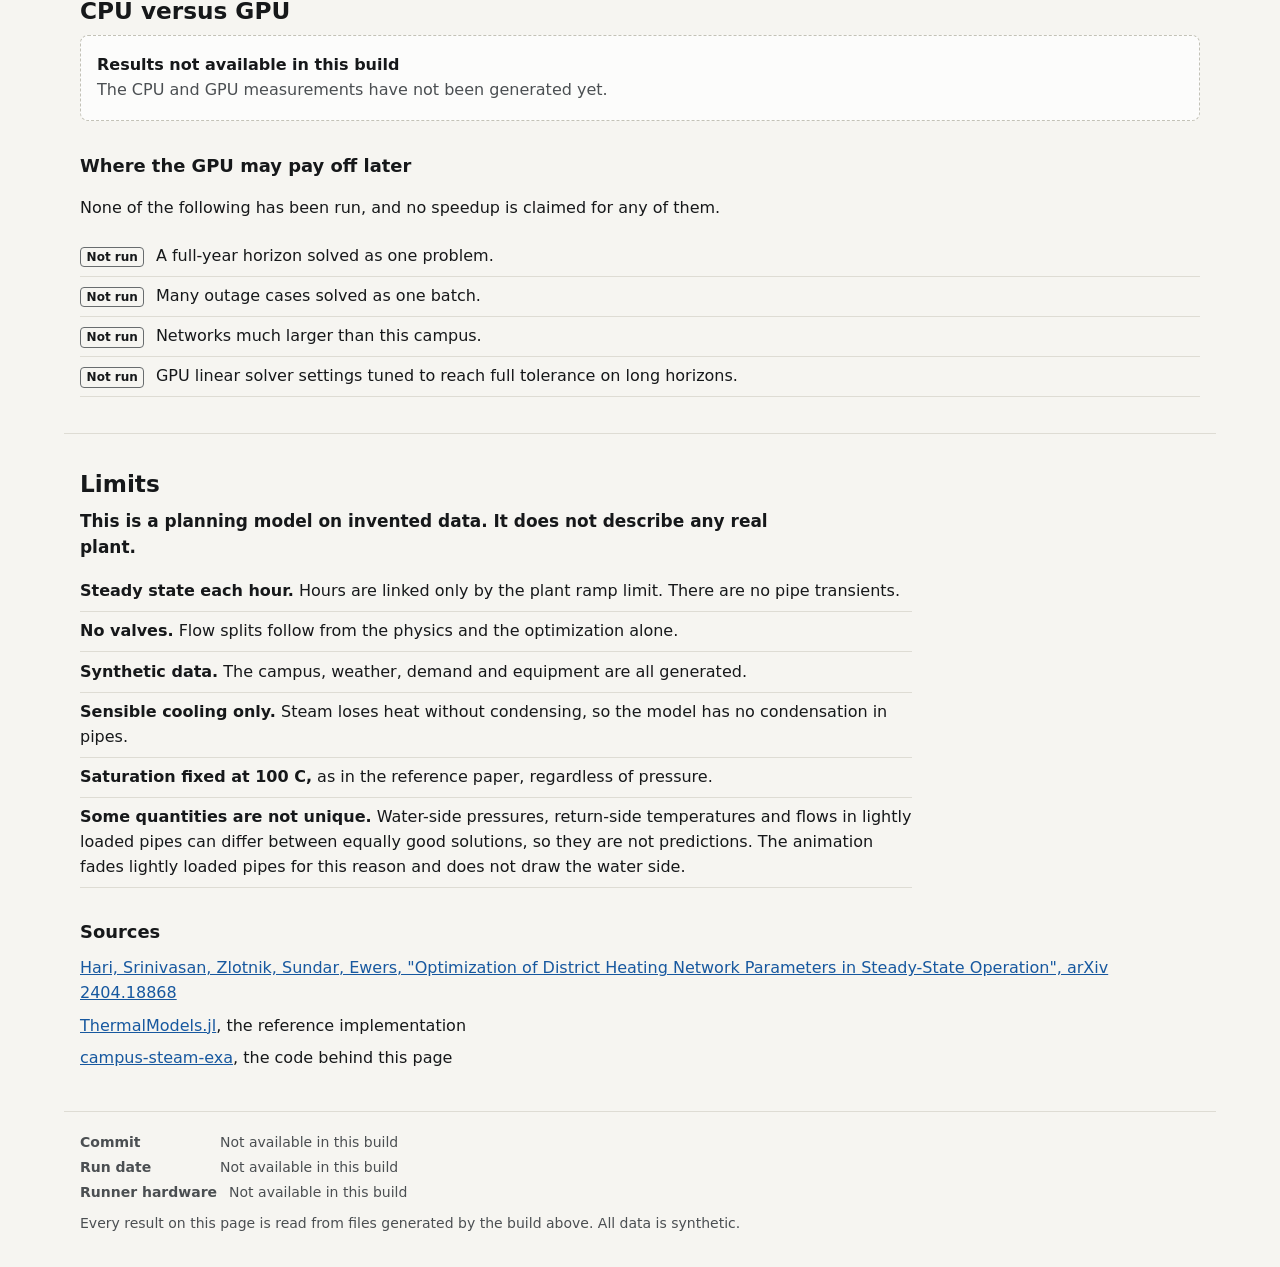
==== commit 3ccd0d08: "Play the generated scenarios in the site hero Read the scenario files documented in docs/site-data.m" ====
--- a/site/index.html
+++ b/site/index.html
@@ -35,18 +35,18 @@
       <div class="map-key" id="map-key" hidden></div>
     </figure>
     <aside class="panel" id="panel" aria-label="Plant status at the selected hour" hidden></aside>
-  </div>
-
-  <div class="transport" id="transport" hidden>
-    <button type="button" id="play" class="play" aria-pressed="false">Play</button>
-    <div class="scrub">
-      <div class="strip" id="strip" aria-hidden="true"></div>
-      <input type="range" id="scrubber" min="0" max="0" value="0" step="1" aria-label="Hour of the week">
-      <div class="strip-days" id="strip-days" aria-hidden="true"></div>
+    <div class="transport" id="transport" hidden>
+      <button type="button" id="play" class="play" aria-pressed="false">Play</button>
+      <div class="scrub">
+        <div class="strip" id="strip" aria-hidden="true"></div>
+        <input type="range" id="scrubber" min="0" max="0" value="0" step="1" aria-label="Hour of the week">
+        <div class="strip-days" id="strip-days" aria-hidden="true"></div>
+      </div>
     </div>
   </div>
 
-  <p class="caption">Playback is precomputed solver output, not live plant data. Example University is fictional and its layout is generated. Only the steam supply side is drawn.</p>
+  <p class="caption">Playback is precomputed solver output, not live plant data. Example University is fictional and its layout is generated. Only the steam supply side is drawn. Shed load is shown by building type, because the split between buildings of one type is not unique.</p>
+  <p class="caption" id="hero-labels" hidden></p>
   <p class="sr-only" id="hero-live" aria-live="polite"></p>
   <div class="hero-tables" id="hero-tables"></div>
 </section>
@@ -113,7 +113,7 @@
     <li><strong>Synthetic data.</strong> The campus, weather, demand and equipment are all generated.</li>
     <li><strong>Sensible cooling only.</strong> Steam loses heat without condensing, so the model has no condensation in pipes.</li>
     <li><strong>Saturation fixed at 100 C,</strong> as in the reference paper, regardless of pressure.</li>
-    <li><strong>Some quantities are not unique.</strong> Water-side pressures, return-side temperatures and flows in lightly loaded pipes can differ between equally good solutions, so they are not predictions. The animation draws lightly loaded pipes at one thin width for this reason.</li>
+    <li><strong>Some quantities are not unique.</strong> Water-side pressures, return-side temperatures and flows in lightly loaded pipes can differ between equally good solutions, so they are not predictions. The animation fades lightly loaded pipes for this reason and does not draw the water side.</li>
   </ul>
   <h3>Sources</h3>
   <ul class="links">
--- a/site/assets/site.css
+++ b/site/assets/site.css
@@ -34,7 +34,7 @@
 .brand span { font-weight: 400; color: var(--ink-2); }
 
 .hero { padding-top: .35rem; padding-bottom: 1.5rem; }
-h1 { font-size: clamp(1.25rem, 1rem + 1.1vw, 1.7rem); line-height: 1.22; margin: .25rem 0 .2rem; max-width: 56rem; text-wrap: pretty; }
+h1 { font-size: clamp(1.2rem, 1rem + .6vw, 1.45rem); line-height: 1.25; margin: .25rem 0 .2rem; text-wrap: pretty; }
 .hero-sub { margin: 0 0 .4rem; color: var(--ink-2); max-width: 56rem; }
 h2 { font-size: 1.45rem; line-height: 1.2; margin: 0 0 .6rem; }
 h3 { font-size: 1.12rem; margin: 1.9rem 0 .4rem; }
@@ -55,12 +55,17 @@
 .scenarios label:has(input:disabled), .scenarios input:disabled { cursor: not-allowed; }
 
 .stage { display: grid; gap: .75rem; grid-template-columns: minmax(0, 1fr); }
-.stage.has-panel { grid-template-columns: minmax(0, 1fr) 17rem; }
+.stage.has-panel { grid-template-columns: minmax(0, 1fr) 17rem; grid-template-areas: "map panel" "transport transport"; }
+.map-card { grid-area: map; }
+.panel { grid-area: panel; }
+.transport { grid-area: transport; }
+.stage:not(.has-panel) > * { grid-area: auto; }
 .map-card { margin: 0; background: var(--surface); border: 1px solid var(--rule); border-radius: 8px; padding: .4rem; min-width: 0; position: relative; }
 .map { width: 100%; }
 .map svg { display: block; width: 100%; height: auto; max-height: 52vh; touch-action: pan-y; }
 .map .pipe { fill: none; stroke-linecap: round; vector-effect: non-scaling-stroke; }
 .map .pipe.out { stroke: var(--out); stroke-dasharray: 2 6; }
+.map .pipe.faded { stroke: var(--out); opacity: .4; }
 .map .out-mark { stroke: var(--shed); stroke-width: 2.5; fill: none; vector-effect: non-scaling-stroke; }
 .map .bldg { fill: var(--bldg); stroke: var(--surface); stroke-width: 1.5; vector-effect: non-scaling-stroke; }
 .map .bldg-shed { fill: var(--shed); pointer-events: none; }
@@ -73,6 +78,13 @@
 .swatch { width: 11px; height: 11px; display: inline-block; background: var(--bldg); }
 .swatch.shed { background: linear-gradient(var(--shed) 50%, var(--bldg) 50%); outline: 1.5px solid var(--shed); }
 .line-key { width: 22px; height: 0; display: inline-block; border-top: 2px dotted var(--out); }
+.line-key.faded { border-top: 1.5px solid var(--out); opacity: .55; }
+.evidence { margin-top: 1.25rem; max-width: 52rem; }
+.evidence-title { font-size: 1.12rem; margin: 0 0 .35rem; }
+.evidence table th[scope="row"] { text-align: left; font-weight: 500; }
+.stress { margin-top: 1rem; padding: .85rem 1rem; background: var(--surface); border: 1px solid var(--axis); border-left: 4px solid var(--ink-3); border-radius: 6px; }
+.stress h3 { margin: .35rem 0 .25rem; font-size: 1rem; }
+.stress p { margin: 0 0 .5rem; }
 
 .panel { background: var(--surface); border: 1px solid var(--rule); border-radius: 8px; padding: .75rem .85rem; min-width: 0; font-size: .925rem; }
 .gauge-head { display: flex; justify-content: space-between; align-items: baseline; gap: .5rem; color: var(--ink-2); font-size: .85rem; }
@@ -83,13 +95,13 @@
 .meter .fill { background: var(--meter-fill); border-radius: 3px; }
 .meter .off { right: 0; left: auto; background: repeating-linear-gradient(135deg, var(--meter-off) 0 3px, transparent 3px 6px); }
 .gauge-foot { font-size: .8rem; color: var(--ink-2); margin: .3rem 0 .6rem; min-height: 1.25em; }
-.readout { margin: 0; display: grid; grid-template-columns: auto 1fr; gap: .15rem .75rem; border-top: 1px solid var(--rule); padding-top: .5rem; }
+.readout { margin: 0; display: grid; grid-template-columns: minmax(0, 1fr) auto; gap: .15rem .75rem; border-top: 1px solid var(--rule); padding-top: .5rem; }
 .readout dt { color: var(--ink-2); }
-.readout dd { margin: 0; text-align: right; font-variant-numeric: tabular-nums; font-weight: 550; }
+.readout dd { margin: 0; text-align: right; font-variant-numeric: tabular-nums; font-weight: 550; white-space: nowrap; }
 .shed-now { margin: .55rem 0 0; padding-top: .45rem; border-top: 1px solid var(--rule); font-size: .85rem; color: var(--ink-2); min-height: 4.2em; }
 .shed-now b { color: var(--ink); font-weight: 600; }
 
-.transport { display: flex; align-items: flex-start; gap: .75rem; margin-top: .6rem; }
+.transport { display: flex; align-items: flex-start; gap: .75rem; min-width: 0; }
 .play { min-width: 4.75rem; min-height: 2.75rem; border: 1px solid var(--ink); background: var(--ink); color: var(--bg); border-radius: 6px; font: inherit; font-weight: 600; cursor: pointer; }
 .scrub { flex: 1; min-width: 0; }
 .strip { height: 42px; padding-inline: 11px; }
@@ -161,7 +173,7 @@
   .charts.two { grid-template-columns: repeat(2, minmax(0, 1fr)); }
 }
 @media (max-width: 52rem) {
-  .stage.has-panel { grid-template-columns: minmax(0, 1fr); }
+  .stage.has-panel { grid-template-columns: minmax(0, 1fr); grid-template-areas: "map" "transport" "panel"; }
   .map svg { max-height: none; }
 }
 @media (prefers-reduced-motion: reduce) { html { scroll-behavior: auto; } }
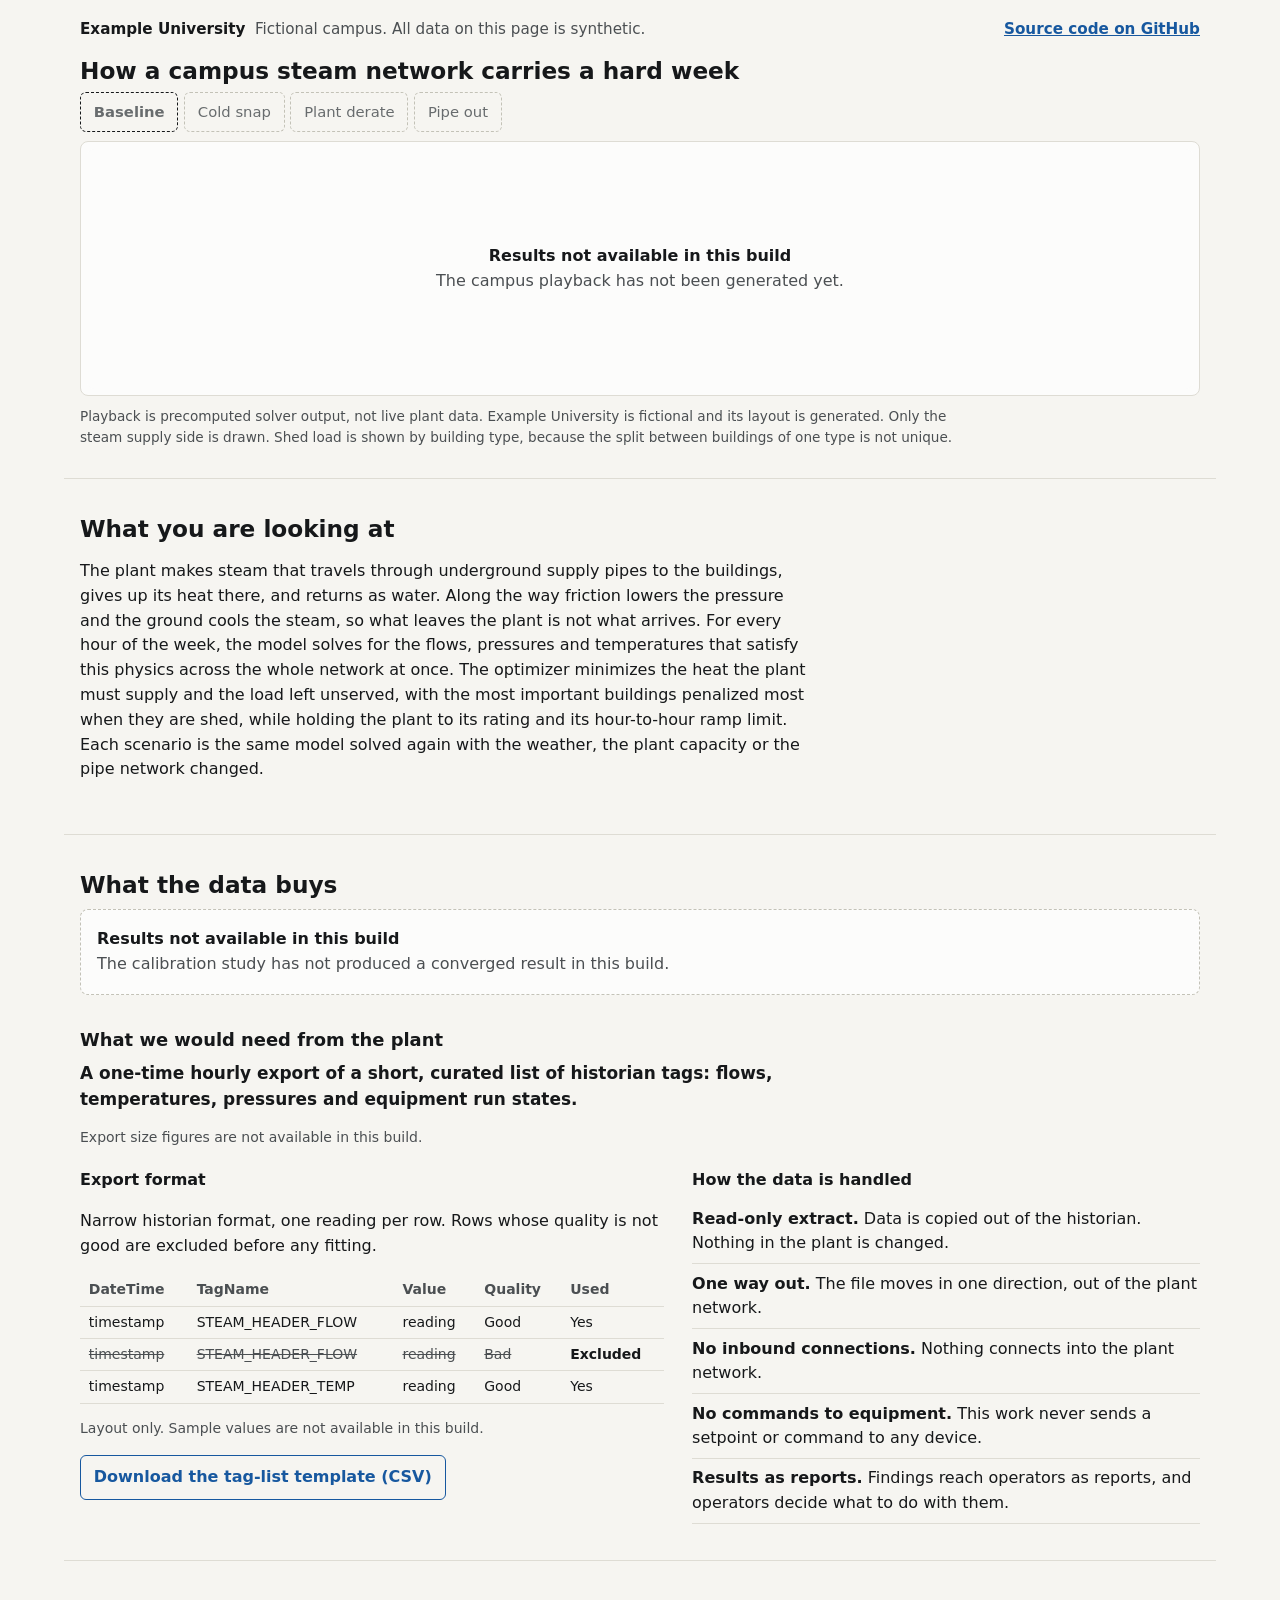
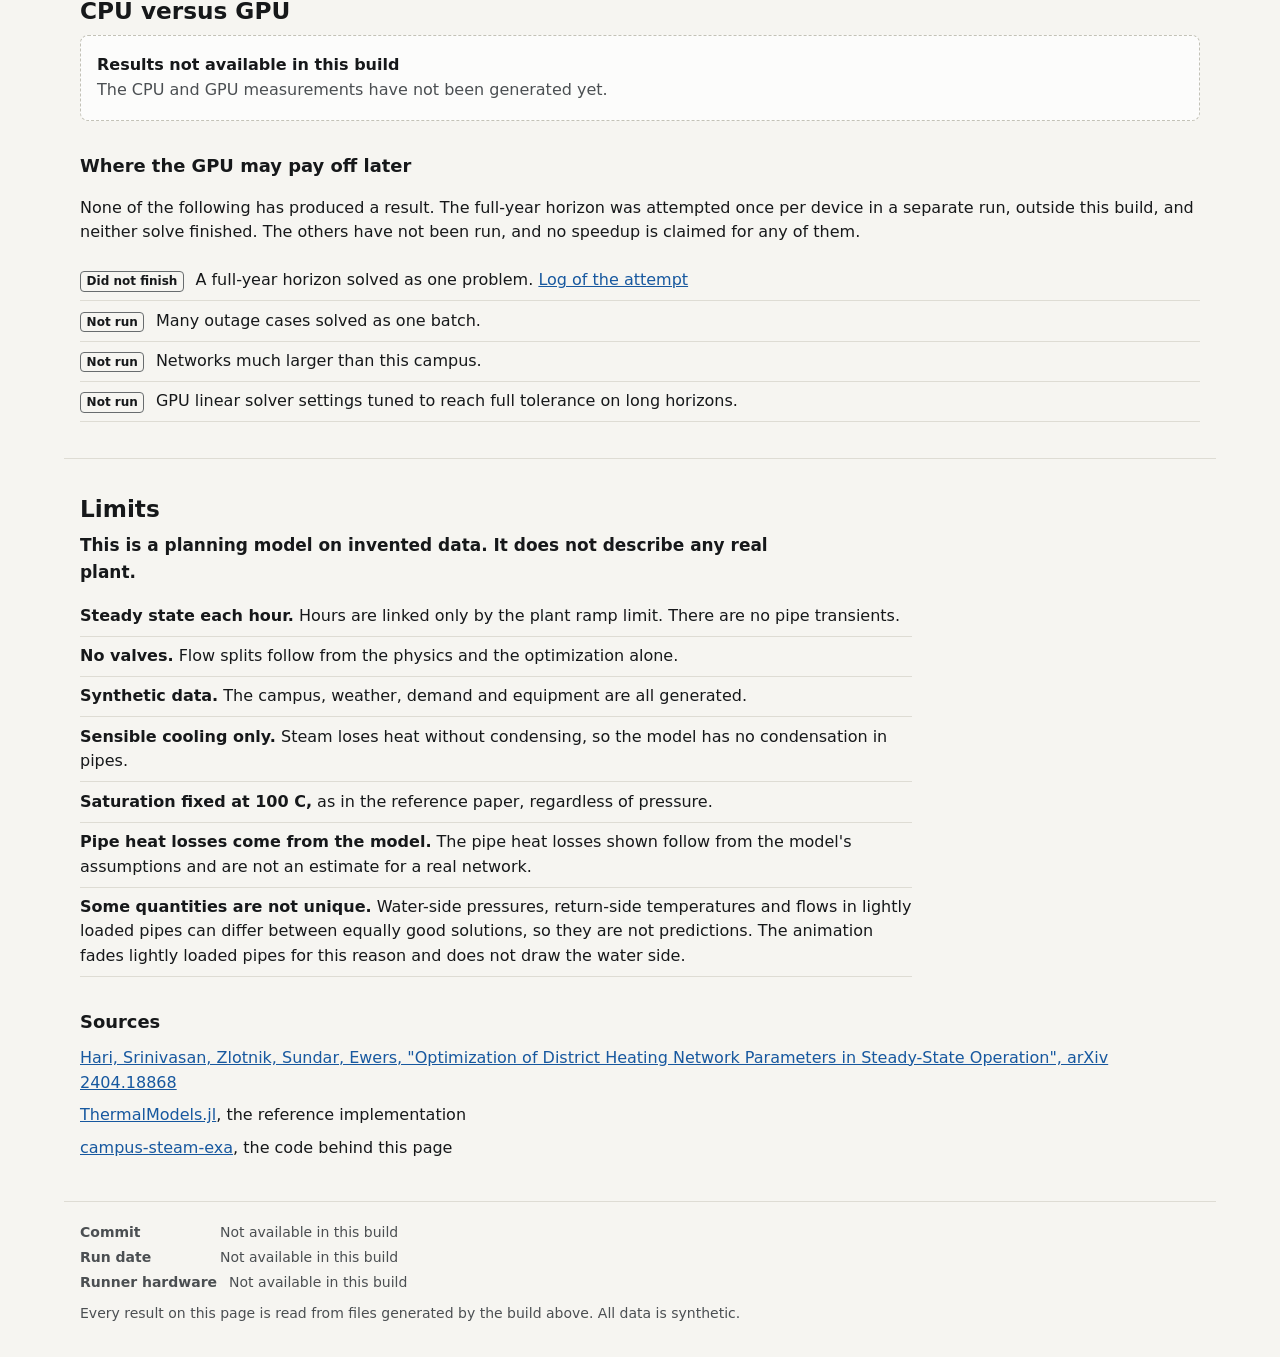
==== commit 5b86e50d: "Show only this build's results and fix release audit wording - The CPU versus GPU section reads only" ====
--- a/site/index.html
+++ b/site/index.html
@@ -45,7 +45,7 @@
     </div>
   </div>
 
-  <p class="caption">Playback is precomputed solver output, not live plant data. Example University is fictional and its layout is generated. Only the steam supply side is drawn. Shed load is shown by building type, because the split between buildings of one type is not unique.</p>
+  <p class="caption">Playback is precomputed solver output, not live plant data. Example University is fictional and its layout is generated. Only the steam supply side is drawn. <span id="campus-size"></span> Shed load is shown by building type, because the split between buildings of one type is not unique.</p>
   <p class="caption" id="hero-labels" hidden></p>
   <p class="sr-only" id="hero-live" aria-live="polite"></p>
   <div class="hero-tables" id="hero-tables"></div>
@@ -95,9 +95,9 @@
   <h2 id="gpu-title">CPU versus GPU</h2>
   <div id="benchmarks"></div>
   <h3>Where the GPU may pay off later</h3>
-  <p>None of the following has been run, and no speedup is claimed for any of them.</p>
+  <p>None of the following has produced a result. The full-year horizon was attempted once per device in a separate run, outside this build, and neither solve finished. The others have not been run, and no speedup is claimed for any of them.</p>
   <ul class="roadmap">
-    <li><span class="tag">Not run</span> A full-year horizon solved as one problem.</li>
+    <li><span class="tag">Did not finish</span> A full-year horizon solved as one problem. <a href="https://github.com/exanauts/campus-steam-exa/blob/main/results/logs/benchmarks_year_attempt.txt">Log of the attempt</a></li>
     <li><span class="tag">Not run</span> Many outage cases solved as one batch.</li>
     <li><span class="tag">Not run</span> Networks much larger than this campus.</li>
     <li><span class="tag">Not run</span> GPU linear solver settings tuned to reach full tolerance on long horizons.</li>
@@ -113,6 +113,7 @@
     <li><strong>Synthetic data.</strong> The campus, weather, demand and equipment are all generated.</li>
     <li><strong>Sensible cooling only.</strong> Steam loses heat without condensing, so the model has no condensation in pipes.</li>
     <li><strong>Saturation fixed at 100 C,</strong> as in the reference paper, regardless of pressure.</li>
+    <li><strong>Pipe heat losses come from the model.</strong> The pipe heat losses shown follow from the model's assumptions and are not an estimate for a real network.</li>
     <li><strong>Some quantities are not unique.</strong> Water-side pressures, return-side temperatures and flows in lightly loaded pipes can differ between equally good solutions, so they are not predictions. The animation fades lightly loaded pipes for this reason and does not draw the water side.</li>
   </ul>
   <h3>Sources</h3>
--- a/site/assets/site.css
+++ b/site/assets/site.css
@@ -108,7 +108,13 @@
 .strip svg { display: block; width: 100%; height: 42px; overflow: visible; }
 #scrubber { display: block; width: 100%; margin: 0; height: 24px; accent-color: var(--ink); cursor: pointer; }
 .strip-days { display: flex; justify-content: space-between; padding-inline: 11px; font-size: .75rem; color: var(--ink-2); white-space: nowrap; }
-@media (max-width: 30rem) { .strip-days .word { display: none; } }
+@media (max-width: 30rem) {
+  .strip-days .word { display: none; }
+  /* The note under the table names the tag, so the exclusion stays in view on a phone. */
+  .sample th:nth-child(2), .sample td:nth-child(2) { display: none; }
+  .sample th, .sample td { padding-inline: .3rem; }
+  .sample td:first-child { white-space: normal; }
+}
 .caption { font-size: .85rem; color: var(--ink-2); margin: .6rem 0 .4rem; max-width: 56rem; }
 
 details { margin-top: .5rem; }
@@ -138,6 +144,9 @@
 .links li { padding: .25rem 0; }
 .limits { max-width: 52rem; }
 .tag { display: inline-block; font-size: .75rem; font-weight: 650; border: 1px solid var(--ink-3); border-radius: 4px; padding: 0 .35rem; margin-right: .4rem; white-space: nowrap; }
+.months-table { max-width: 26rem; }
+.scope { max-width: 46rem; margin: .5rem 0 0; padding-left: 1.1rem; }
+.scope li { margin-bottom: .3rem; }
 .download { display: inline-block; padding: .55rem .8rem; border: 1px solid var(--link); border-radius: 6px; font-weight: 600; text-decoration: none; }
 
 .charts { display: grid; gap: 1.5rem; grid-template-columns: minmax(0, 1fr); margin-top: .75rem; }
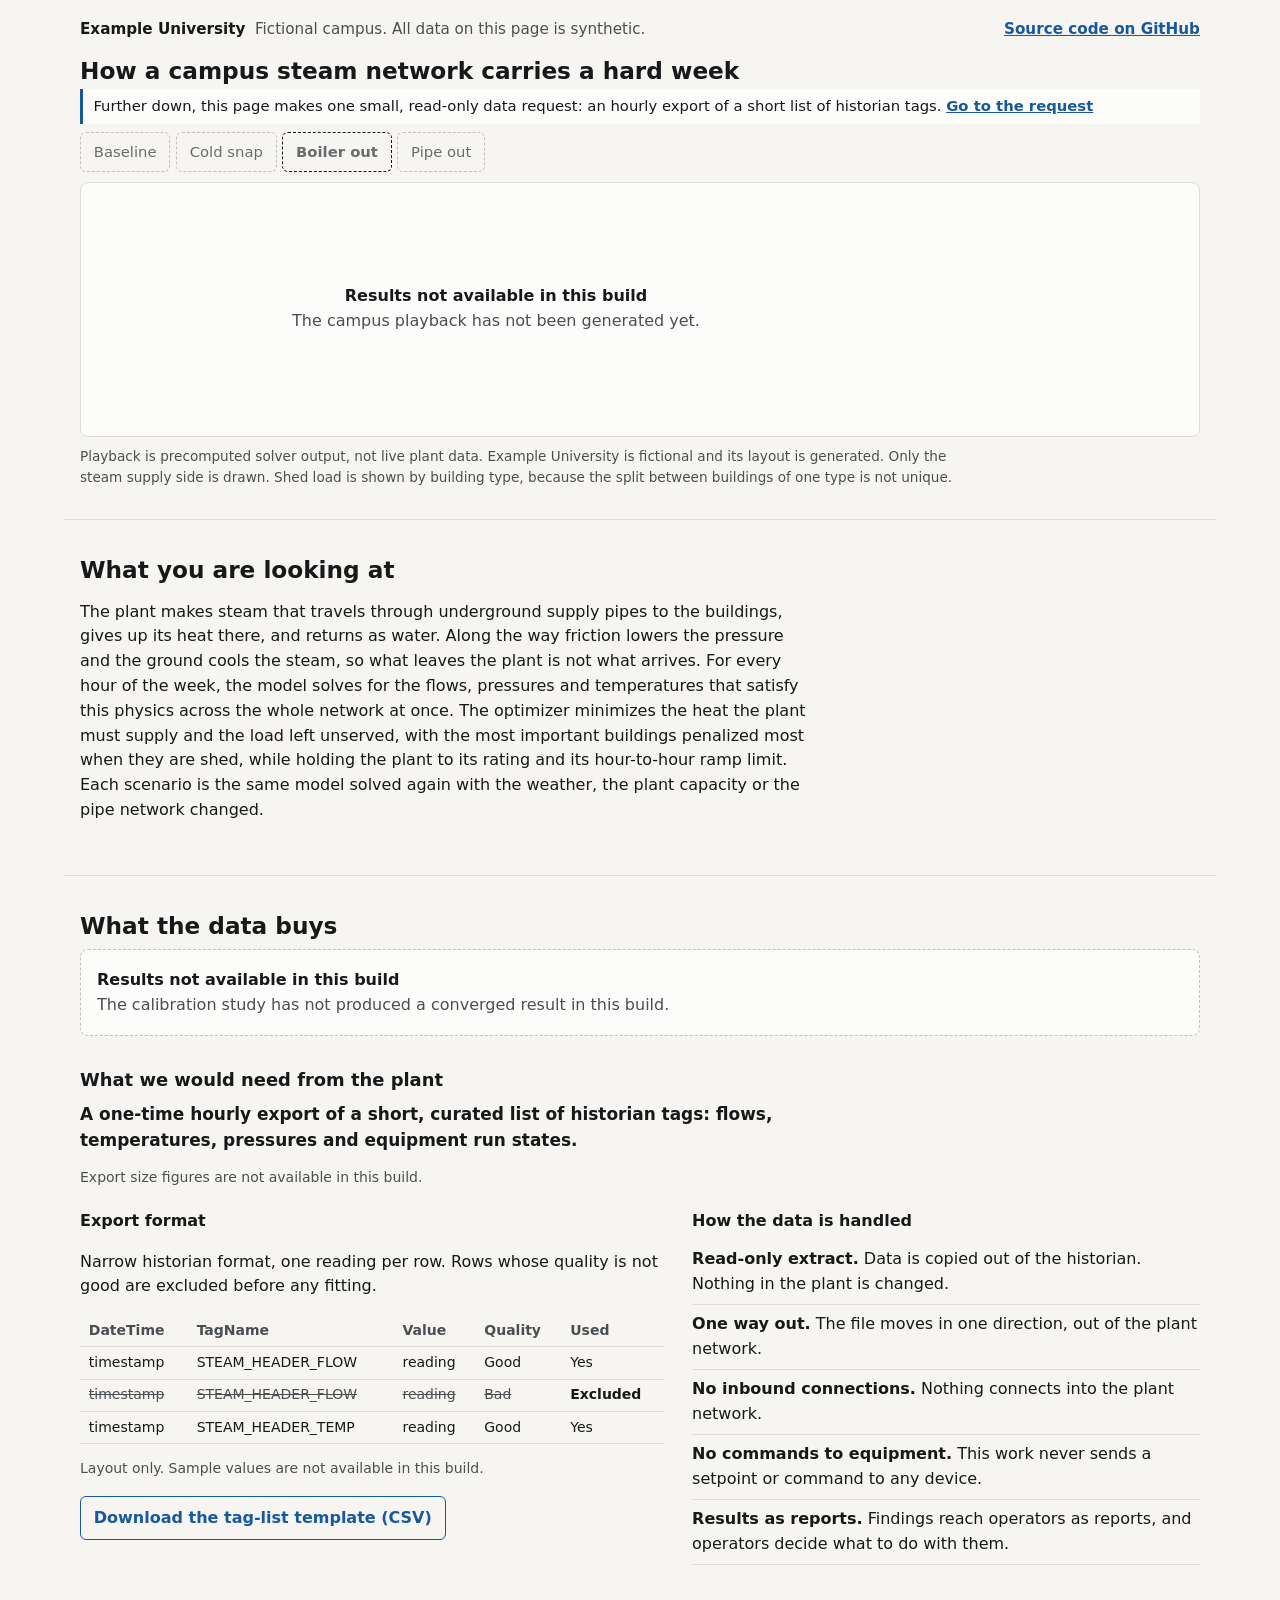
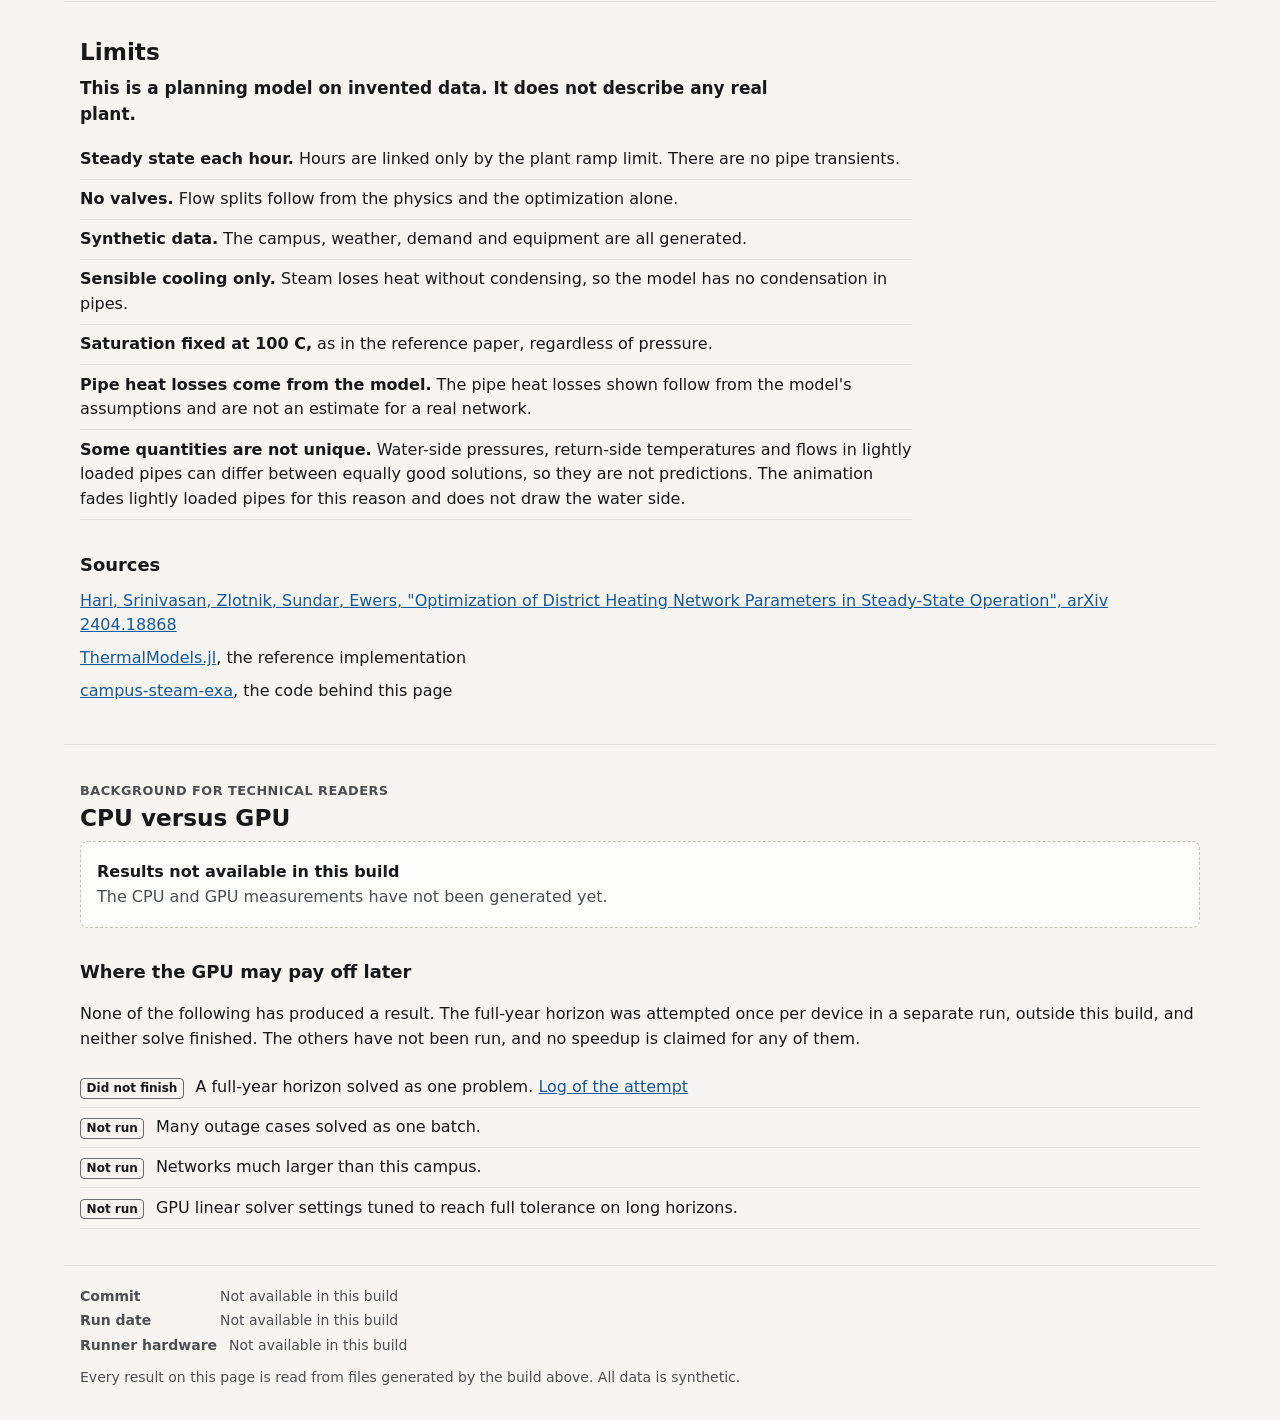
==== commit 9ee65806: "Make the demo page easier to read for plant readers - Replace the strip under the map with a week ti" ====
--- a/site/index.html
+++ b/site/index.html
@@ -20,12 +20,13 @@
 <section class="hero wrap" id="hero" aria-labelledby="hero-title">
   <h1 id="hero-title">How a campus steam network carries a hard week</h1>
   <p class="hero-sub" id="hero-sub" hidden></p>
+  <p class="request-note">Further down, this page makes one small, read-only data request: an hourly export of a short list of historian tags. <a href="#ask-title">Go to the request</a></p>
 
   <fieldset class="scenarios" id="scenario-switch">
     <legend>Scenario</legend>
-    <label><input type="radio" name="scenario" value="baseline" checked><span>Baseline</span></label>
+    <label><input type="radio" name="scenario" value="baseline"><span>Baseline</span></label>
     <label><input type="radio" name="scenario" value="cold_snap"><span>Cold snap</span></label>
-    <label><input type="radio" name="scenario" value="plant_derate"><span>Plant derate</span></label>
+    <label><input type="radio" name="scenario" value="plant_derate" checked><span>Boiler out</span></label>
     <label><input type="radio" name="scenario" value="pipe_out"><span>Pipe out</span></label>
   </fieldset>
 
@@ -36,15 +37,19 @@
     </figure>
     <aside class="panel" id="panel" aria-label="Plant status at the selected hour" hidden></aside>
     <div class="transport" id="transport" hidden>
-      <button type="button" id="play" class="play" aria-pressed="false">Play</button>
-      <div class="scrub">
-        <div class="strip" id="strip" aria-hidden="true"></div>
-        <input type="range" id="scrubber" min="0" max="0" value="0" step="1" aria-label="Hour of the week">
-        <div class="strip-days" id="strip-days" aria-hidden="true"></div>
+      <div class="timeline-head">
+        <button type="button" id="play" class="play" aria-pressed="false">Play</button>
+        <div>
+          <p class="timeline-title">The week, hour by hour. Click or drag on the chart to pick an hour.</p>
+          <ul class="legend" id="timeline-legend"></ul>
+        </div>
       </div>
+      <div class="timeline" id="timeline"></div>
+      <input type="range" id="scrubber" min="0" max="0" value="0" step="1" aria-label="Hour of the week">
     </div>
   </div>
 
+  <p class="hero-context" id="hero-context" hidden></p>
   <p class="caption">Playback is precomputed solver output, not live plant data. Example University is fictional and its layout is generated. Only the steam supply side is drawn. <span id="campus-size"></span> Shed load is shown by building type, because the split between buildings of one type is not unique.</p>
   <p class="caption" id="hero-labels" hidden></p>
   <p class="sr-only" id="hero-live" aria-live="polite"></p>
@@ -91,18 +96,6 @@
   </div>
 </section>
 
-<section class="wrap band" id="cpu-gpu" aria-labelledby="gpu-title">
-  <h2 id="gpu-title">CPU versus GPU</h2>
-  <div id="benchmarks"></div>
-  <h3>Where the GPU may pay off later</h3>
-  <p>None of the following has produced a result. The full-year horizon was attempted once per device in a separate run, outside this build, and neither solve finished. The others have not been run, and no speedup is claimed for any of them.</p>
-  <ul class="roadmap">
-    <li><span class="tag">Did not finish</span> A full-year horizon solved as one problem. <a href="https://github.com/exanauts/campus-steam-exa/blob/main/results/logs/benchmarks_year_attempt.txt">Log of the attempt</a></li>
-    <li><span class="tag">Not run</span> Many outage cases solved as one batch.</li>
-    <li><span class="tag">Not run</span> Networks much larger than this campus.</li>
-    <li><span class="tag">Not run</span> GPU linear solver settings tuned to reach full tolerance on long horizons.</li>
-  </ul>
-</section>
 
 <section class="wrap band" id="limits" aria-labelledby="limits-title">
   <h2 id="limits-title">Limits</h2>
@@ -123,6 +116,20 @@
     <li><a href="https://github.com/exanauts/campus-steam-exa">campus-steam-exa</a>, the code behind this page</li>
   </ul>
 </section>
+
+<section class="wrap band" id="cpu-gpu" aria-labelledby="gpu-title">
+  <p class="eyebrow">Background for technical readers</p>
+  <h2 id="gpu-title">CPU versus GPU</h2>
+  <div id="benchmarks"></div>
+  <h3>Where the GPU may pay off later</h3>
+  <p>None of the following has produced a result. The full-year horizon was attempted once per device in a separate run, outside this build, and neither solve finished. The others have not been run, and no speedup is claimed for any of them.</p>
+  <ul class="roadmap">
+    <li><span class="tag">Did not finish</span> A full-year horizon solved as one problem. <a href="https://github.com/exanauts/campus-steam-exa/blob/main/results/logs/benchmarks_year_attempt.txt">Log of the attempt</a></li>
+    <li><span class="tag">Not run</span> Many outage cases solved as one batch.</li>
+    <li><span class="tag">Not run</span> Networks much larger than this campus.</li>
+    <li><span class="tag">Not run</span> GPU linear solver settings tuned to reach full tolerance on long horizons.</li>
+  </ul>
+</section>
 </main>
 
 <footer class="wrap foot">
--- a/site/assets/site.css
+++ b/site/assets/site.css
@@ -4,7 +4,8 @@
   --rule: #dedcd4; --axis: #c3c2b7; --link: #17589f; --accent: #17589f;
   --s1: #2a78d6; --s2: #eb6834;
   --bldg: #6f8091; --shed: #d03b3b; --out: #8b8d8c;
-  --hot-0: #bd7a25; --hot-1: #6b2503;
+  --hot-0: #f2c230; --hot-1: #ee7b1f; --hot-2: #c2261f; --hot-3: #4d0a26;
+  --t-critical: #6250d6; --t-lab: #5598e7; --t-classroom: #008300; --t-housing: #e87ba4;
   --meter-track: #e6e4dc; --meter-fill: #2a78d6; --meter-off: #b9b7ad;
 }
 @media (prefers-color-scheme: dark) {
@@ -13,7 +14,8 @@
     --rule: #2f2f2c; --axis: #454541; --link: #86b6ef; --accent: #86b6ef;
     --s1: #3987e5; --s2: #d95926;
     --bldg: #8496a8; --shed: #ef6a6a; --out: #8b8d8c;
-    --hot-0: #a8591f; --hot-1: #ffd9a8;
+    --hot-0: #6b2030; --hot-1: #c2261f; --hot-2: #ee7b1f; --hot-3: #ffe08a;
+    --t-critical: #6250d6; --t-lab: #4f93e6; --t-classroom: #0ca30c; --t-housing: #d55181;
     --meter-track: #2c2c2a; --meter-fill: #3987e5; --meter-off: #55554f;
   }
 }
@@ -35,7 +37,8 @@
 
 .hero { padding-top: .35rem; padding-bottom: 1.5rem; }
 h1 { font-size: clamp(1.2rem, 1rem + .6vw, 1.45rem); line-height: 1.25; margin: .25rem 0 .2rem; text-wrap: pretty; }
-.hero-sub { margin: 0 0 .4rem; color: var(--ink-2); max-width: 56rem; }
+.hero-sub { margin: 0 0 .25rem; color: var(--ink); max-width: 56rem; }
+.hero-context { margin: .75rem 0 .2rem; font-size: .925rem; max-width: 56rem; }
 h2 { font-size: 1.45rem; line-height: 1.2; margin: 0 0 .6rem; }
 h3 { font-size: 1.12rem; margin: 1.9rem 0 .4rem; }
 h4 { font-size: 1rem; margin: 0 0 .3rem; }
@@ -62,19 +65,27 @@
 .stage:not(.has-panel) > * { grid-area: auto; }
 .map-card { margin: 0; background: var(--surface); border: 1px solid var(--rule); border-radius: 8px; padding: .4rem; min-width: 0; position: relative; }
 .map { width: 100%; }
-.map svg { display: block; width: 100%; height: auto; max-height: 52vh; touch-action: pan-y; }
+.map svg { display: block; width: 100%; height: auto; max-height: 50vh; touch-action: pan-y; }
 .map .pipe { fill: none; stroke-linecap: round; vector-effect: non-scaling-stroke; }
 .map .pipe.out { stroke: var(--out); stroke-dasharray: 2 6; }
 .map .pipe.faded { stroke: var(--out); opacity: .4; }
 .map .out-mark { stroke: var(--shed); stroke-width: 2.5; fill: none; vector-effect: non-scaling-stroke; }
-.map .bldg { fill: var(--bldg); stroke: var(--surface); stroke-width: 1.5; vector-effect: non-scaling-stroke; }
-.map .bldg-shed { fill: var(--shed); pointer-events: none; }
-.map .bldg-ring { fill: none; stroke: var(--shed); stroke-width: 2; vector-effect: non-scaling-stroke; pointer-events: none; }
+.map .pipe-hit { stroke: transparent; stroke-width: 12; vector-effect: non-scaling-stroke; pointer-events: stroke; }
+.map .bldg-fill { stroke: none; }
+.map .bldg-outline { fill: var(--surface); fill-opacity: 0; stroke: var(--surface); stroke-width: 1.5; vector-effect: non-scaling-stroke; paint-order: stroke; }
+.map .bldg-outline.short { stroke-width: 2; }
+.map .t-critical { --t: var(--t-critical); } .map .t-lab { --t: var(--t-lab); }
+.map .t-classroom { --t: var(--t-classroom); } .map .t-housing { --t: var(--t-housing); }
+.map .bldg-fill { fill: var(--t); }
+.map .bldg-outline.short { stroke: var(--t); }
+.key-row { display: flex; flex-wrap: wrap; gap: .25rem 1.1rem; align-items: center; width: 100%; }
+.key-mark { width: 14px; height: 14px; flex: none; }
 .map .plant { fill: var(--ink); }
 .map text { fill: var(--ink); font-weight: 650; paint-order: stroke; stroke: var(--surface); stroke-linejoin: round; }
 .map-key { display: flex; flex-wrap: wrap; gap: .25rem 1.1rem; padding: .35rem .3rem .15rem; font-size: .8rem; color: var(--ink-2); align-items: center; }
-.map-key > span { display: inline-flex; align-items: center; gap: .35rem; }
-.ramp { width: 72px; height: 8px; border-radius: 2px; background: linear-gradient(90deg, var(--hot-0), var(--hot-1)); display: inline-block; }
+.map-key { flex-direction: column; align-items: stretch; }
+.map-key .key-row > span { display: inline-flex; align-items: center; gap: .35rem; }
+.ramp { width: 96px; height: 8px; border-radius: 2px; background: linear-gradient(90deg, var(--hot-0), var(--hot-1), var(--hot-2), var(--hot-3)); display: inline-block; }
 .swatch { width: 11px; height: 11px; display: inline-block; background: var(--bldg); }
 .swatch.shed { background: linear-gradient(var(--shed) 50%, var(--bldg) 50%); outline: 1.5px solid var(--shed); }
 .line-key { width: 22px; height: 0; display: inline-block; border-top: 2px dotted var(--out); }
@@ -101,15 +112,52 @@
 .shed-now { margin: .55rem 0 0; padding-top: .45rem; border-top: 1px solid var(--rule); font-size: .85rem; color: var(--ink-2); min-height: 4.2em; }
 .shed-now b { color: var(--ink); font-weight: 600; }
 
-.transport { display: flex; align-items: flex-start; gap: .75rem; min-width: 0; }
-.play { min-width: 4.75rem; min-height: 2.75rem; border: 1px solid var(--ink); background: var(--ink); color: var(--bg); border-radius: 6px; font: inherit; font-weight: 600; cursor: pointer; }
-.scrub { flex: 1; min-width: 0; }
-.strip { height: 42px; padding-inline: 11px; }
-.strip svg { display: block; width: 100%; height: 42px; overflow: visible; }
+.transport { min-width: 0; background: var(--surface); border: 1px solid var(--rule); border-radius: 8px; padding: .6rem .7rem .4rem; }
+.play { min-width: 4.75rem; min-height: 2.75rem; border: 1px solid var(--ink); background: var(--ink); color: var(--bg); border-radius: 6px; font: inherit; font-weight: 600; cursor: pointer; flex: none; }
+.timeline-head { display: flex; align-items: flex-start; gap: .75rem; }
+.timeline-head > div { min-width: 0; }
+.timeline-title { margin: 0 0 .2rem; font-size: .9rem; font-weight: 600; }
+.timeline-head .legend { margin: 0; }
+.timeline { margin-top: .35rem; }
+.timeline svg { display: block; width: 100%; height: auto; overflow: visible; touch-action: pan-y; user-select: none; -webkit-user-select: none; }
+.timeline text { fill: var(--ink-2); font-size: 12px; }
+.timeline .grid { stroke: var(--rule); stroke-width: 1; }
+.timeline .base { stroke: var(--axis); stroke-width: 1; }
+.timeline .tl-tick { font-variant-numeric: tabular-nums; }
+.tl-event { fill: var(--ink); opacity: .06; }
+.tl-event-edge { stroke: var(--ink-3); stroke-width: 1; }
+.timeline .tl-event-label { fill: var(--ink); font-weight: 600; }
+.tl-shed { fill: var(--shed); opacity: .22; }
+.tl-capacity { fill: none; stroke: var(--ink-2); stroke-width: 1.5; }
+.tl-demand, .tl-output { fill: none; stroke-width: 2; stroke-linejoin: round; stroke-linecap: round; }
+.tl-demand { stroke: var(--s2); stroke-width: 1.5; }
+.tl-output { stroke-width: 2.5; }
+.tl-output { stroke: var(--s1); }
+.tl-hover { stroke: var(--ink-3); stroke-width: 1; pointer-events: none; }
+.tl-cursor { stroke: var(--ink); stroke-width: 1.5; pointer-events: none; }
+.tl-dot { fill: var(--s1); stroke: var(--surface); stroke-width: 2; pointer-events: none; }
+.tl-hit { fill: transparent; cursor: ew-resize; }
+.legend i.ln-demand, .tip-key.ln-demand { border-color: var(--s2); }
+.legend i.ln-output, .tip-key.ln-output { border-color: var(--s1); }
+.legend i.ln-capacity, .tip-key.ln-capacity { border-color: var(--ink-2); border-top-width: 1.5px; }
+.legend i.sw-shed, .legend i.sw-event { width: 12px; height: 12px; border: 0; border-radius: 2px; }
+.legend i.sw-shed { background: color-mix(in srgb, var(--shed) 30%, var(--surface)); }
+.legend i.sw-event { background: color-mix(in srgb, var(--ink) 9%, var(--surface)); border: 1px solid var(--ink-3); }
+.tip-key { display: inline-block; width: 12px; height: 0; border-top: 2px solid; margin-right: .35rem; vertical-align: middle; }
+.tip-key.sw-shed { height: 8px; border: 0; background: var(--shed); opacity: .5; }
+.tip strong { font-variant-numeric: tabular-nums; }
 #scrubber { display: block; width: 100%; margin: 0; height: 24px; accent-color: var(--ink); cursor: pointer; }
-.strip-days { display: flex; justify-content: space-between; padding-inline: 11px; font-size: .75rem; color: var(--ink-2); white-space: nowrap; }
+.request-note { margin: .1rem 0 .5rem; padding: .4rem .65rem; border-left: 3px solid var(--accent); background: var(--surface); font-size: .925rem; }
+.request-note a { font-weight: 600; white-space: nowrap; }
+.eyebrow { margin: 0 0 .2rem; font-size: .8rem; font-weight: 650; letter-spacing: .04em; text-transform: uppercase; color: var(--ink-2); }
+.map .flow-arrow, .key-mark .flow-arrow { fill: var(--ink); stroke: var(--surface); stroke-linejoin: round; paint-order: stroke; pointer-events: none; }
+.key-mark .flow-arrow { stroke-width: 1.5; }
+.cal-details { max-width: 52rem; margin-top: 1.25rem; }
+.cal-details > summary { font-weight: 600; }
+.why-years { max-width: 46rem; margin: .75rem 0 0; padding: .55rem .75rem; background: var(--surface); border: 1px solid var(--rule); border-radius: 6px; font-size: .925rem; }
+.why-years p { margin: 0 0 .35rem; }
+.why-years p:last-child { margin-bottom: 0; }
 @media (max-width: 30rem) {
-  .strip-days .word { display: none; }
   /* The note under the table names the tag, so the exclusion stays in view on a phone. */
   .sample th:nth-child(2), .sample td:nth-child(2) { display: none; }
   .sample th, .sample td { padding-inline: .3rem; }
@@ -125,7 +173,8 @@
 th, td { text-align: right; padding: .3rem .55rem; border-bottom: 1px solid var(--rule); white-space: nowrap; }
 th:first-child, td:first-child { text-align: left; }
 thead th { color: var(--ink-2); font-weight: 600; }
-.sample td, .sample th { text-align: left; }
+.sample td, .sample th, .text-table td, .text-table th { text-align: left; }
+.text-table td { white-space: normal; }
 .sample tr.bad td { color: var(--ink-2); text-decoration: line-through; }
 .sample tr.bad td:last-child { text-decoration: none; color: var(--ink); font-weight: 650; }
 
@@ -190,3 +239,12 @@
   .meter .fill { background: Highlight; }
   .scenarios input:checked + span { outline: 2px solid Highlight; }
 }
+.map-key .key-lead { font-weight: 600; color: var(--ink); }
+/* On wide screens the key sits beside the map, so the timeline below stays near the first screen. */
+@media (min-width: 64rem) {
+  .map-card { display: grid; grid-template-columns: minmax(0, 1fr) 17.5rem; align-items: center; gap: .5rem; }
+  .map-key { padding: .35rem .5rem; border-left: 1px solid var(--rule); }
+  .map-key .key-row + .key-row { margin-top: .45rem; }
+  .map-key .key-ramp { white-space: nowrap; }
+  .map-key .ramp { width: 52px; }
+}
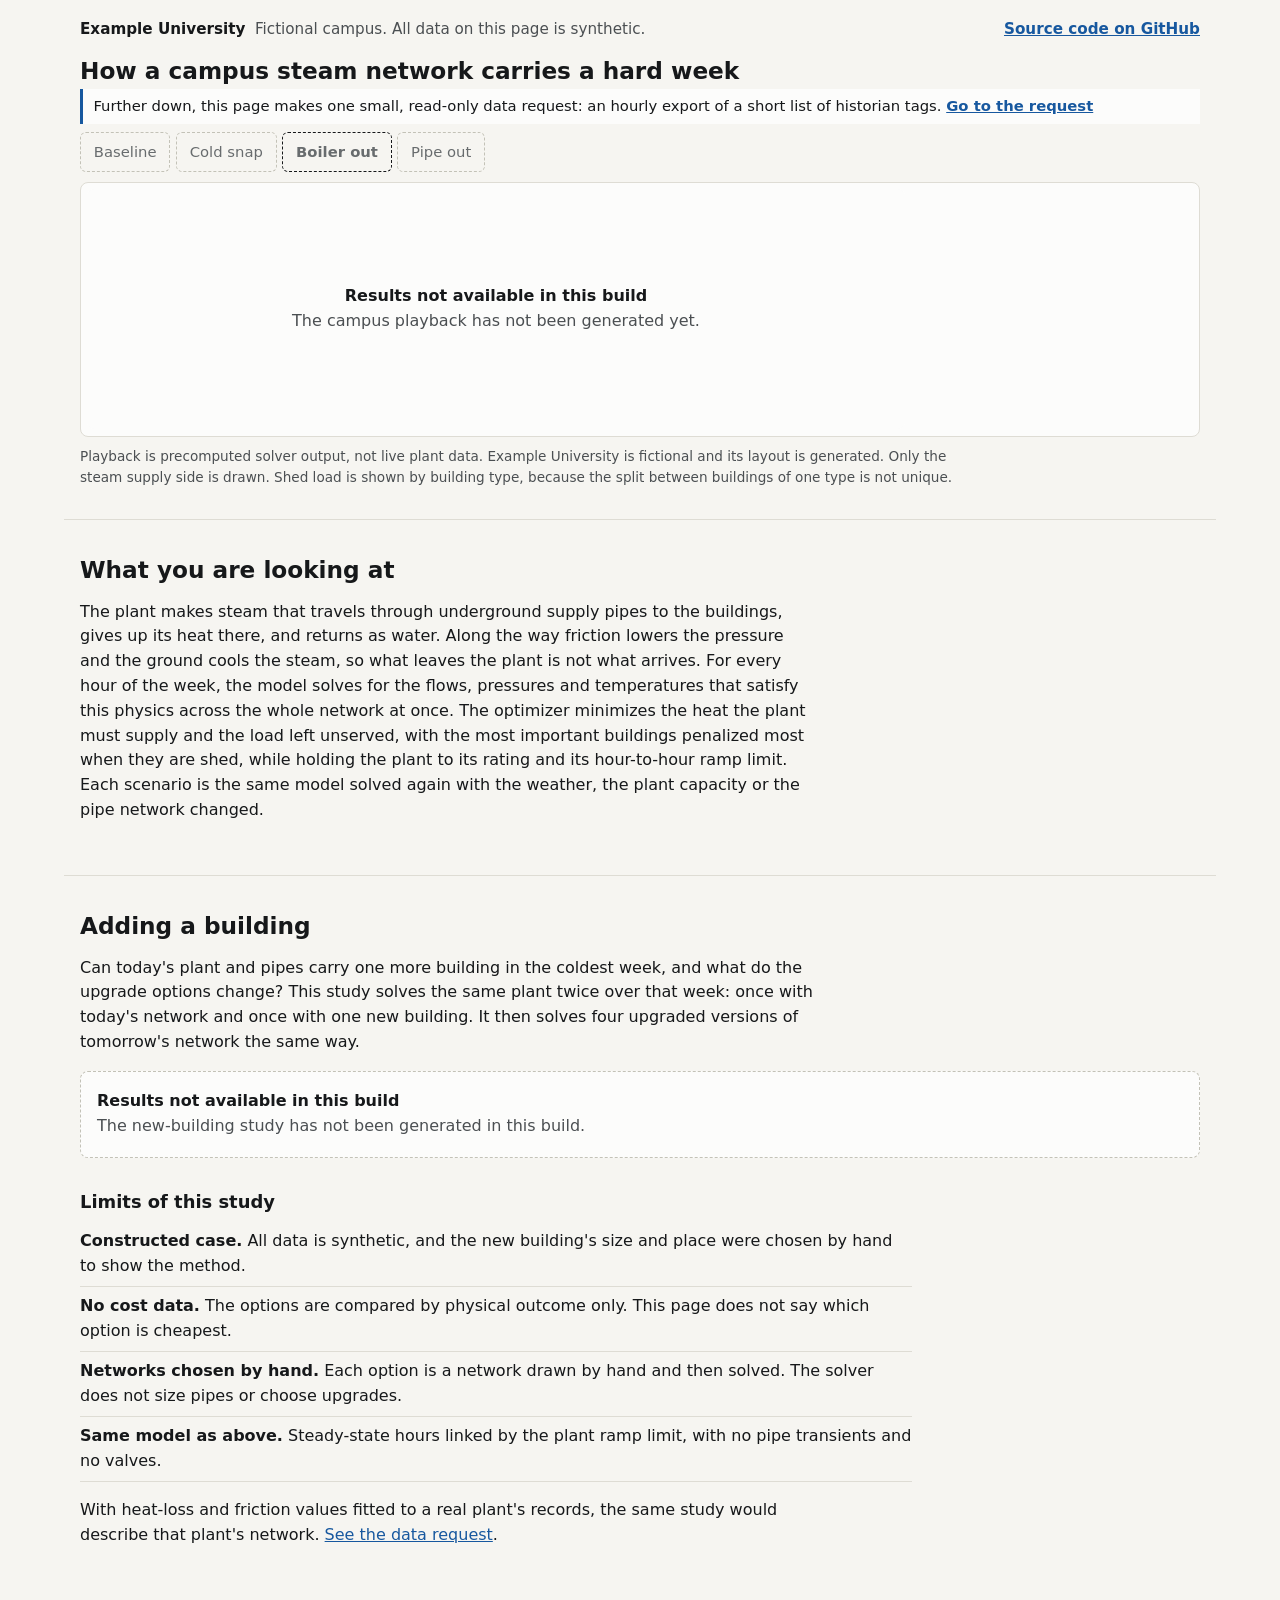
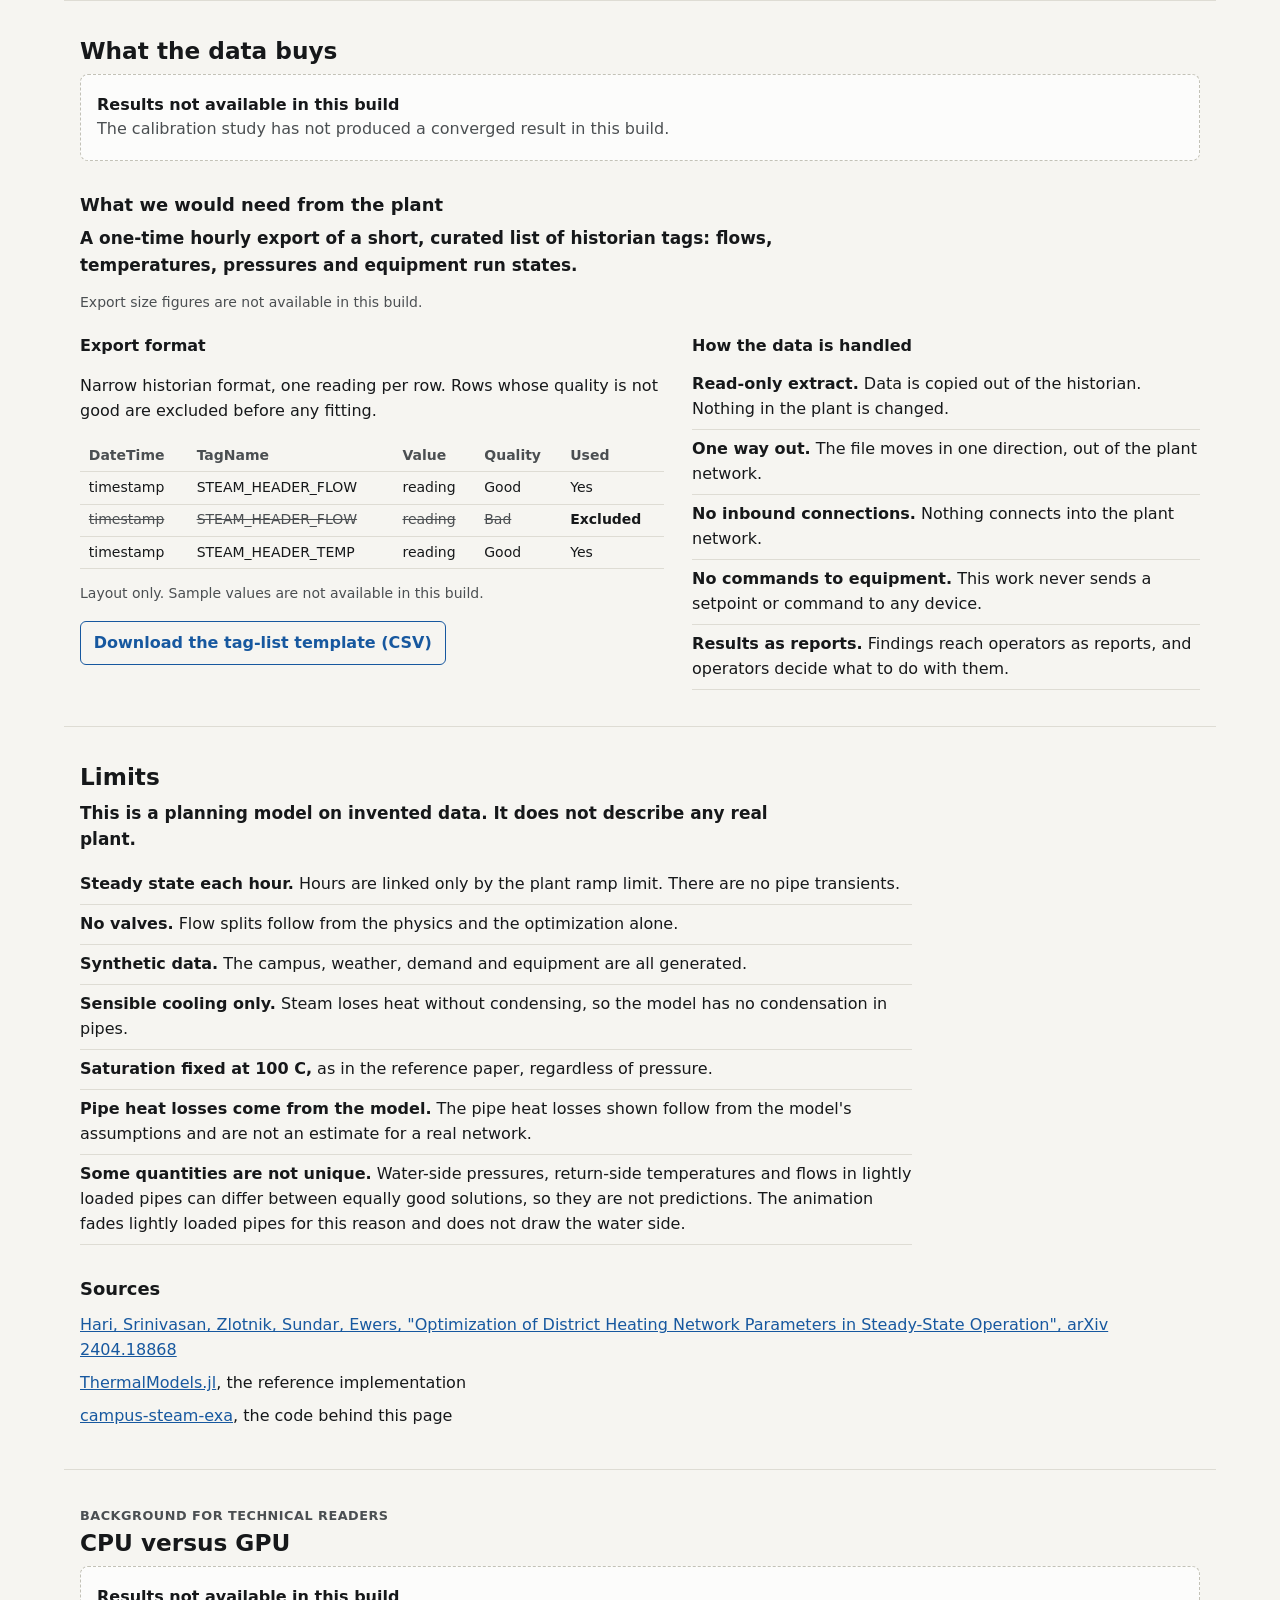
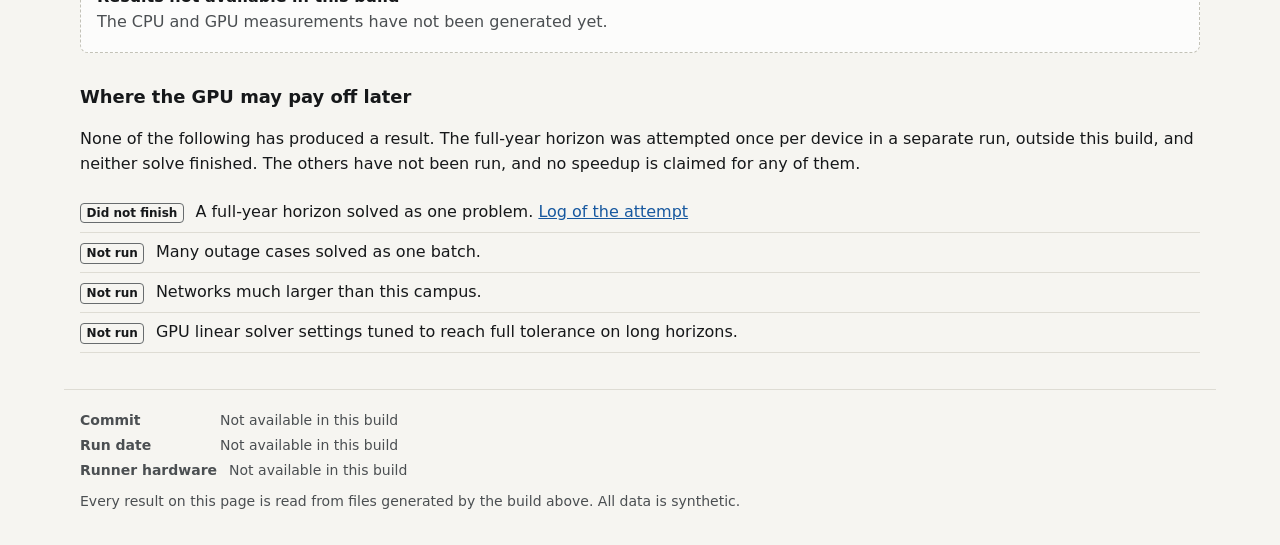
==== commit 24b05f69: "Add a new-building capacity study to the package and the site - src/expansion.jl: add_building, add_" ====
--- a/site/index.html
+++ b/site/index.html
@@ -59,6 +59,20 @@
 <section class="wrap band" id="explain" aria-labelledby="explain-title">
   <h2 id="explain-title">What you are looking at</h2>
   <p class="prose">The plant makes steam that travels through underground supply pipes to the buildings, gives up its heat there, and returns as water. Along the way friction lowers the pressure and the ground cools the steam, so what leaves the plant is not what arrives. For every hour of the week, the model solves for the flows, pressures and temperatures that satisfy this physics across the whole network at once. The optimizer minimizes the heat the plant must supply and the load left unserved, with the most important buildings penalized most when they are shed, while holding the plant to its rating and its hour-to-hour ramp limit. Each scenario is the same model solved again with the weather, the plant capacity or the pipe network changed.</p>
+</section>
+
+<section class="wrap band" id="expansion" aria-labelledby="expansion-title">
+  <h2 id="expansion-title">Adding a building</h2>
+  <p class="prose">Can today's plant and pipes carry one more building in the coldest week, and what do the upgrade options change? This study solves the same plant twice over that week: once with today's network and once with one new building. It then solves four upgraded versions of tomorrow's network the same way.</p>
+  <div id="expansion-body"></div>
+  <h3>Limits of this study</h3>
+  <ul class="limits">
+    <li><strong>Constructed case.</strong> All data is synthetic, and the new building's size and place were chosen by hand to show the method.</li>
+    <li><strong>No cost data.</strong> The options are compared by physical outcome only. This page does not say which option is cheapest.</li>
+    <li><strong>Networks chosen by hand.</strong> Each option is a network drawn by hand and then solved. The solver does not size pipes or choose upgrades.</li>
+    <li><strong>Same model as above.</strong> Steady-state hours linked by the plant ramp limit, with no pipe transients and no valves.</li>
+  </ul>
+  <p class="prose">With heat-loss and friction values fitted to a real plant's records, the same study would describe that plant's network. <a href="#ask-title">See the data request</a>.</p>
 </section>
 
 <section class="wrap band" id="data-buys" aria-labelledby="data-title">
--- a/site/assets/site.css
+++ b/site/assets/site.css
@@ -248,3 +248,48 @@
   .map-key .key-ramp { white-space: nowrap; }
   .map-key .ramp { width: 52px; }
 }
+
+/* Adding a building (expansion.js). */
+.xp-picker { margin-top: 1rem; }
+.xp-stage { display: grid; gap: .75rem; grid-template-columns: minmax(0, 1fr); align-items: start; }
+.xp-stage > .xp-map-card { grid-area: auto; display: block; }
+.xp-map svg { display: block; width: 100%; height: auto; max-height: 62vh; }
+.xp-map .xp-pipe { stroke: var(--axis); stroke-width: 1.5; stroke-linecap: round; vector-effect: non-scaling-stroke; }
+.xp-map .xp-added, .xp-map .xp-upsized, .xp-map .xp-insulated { fill: none; stroke: var(--ink); stroke-linecap: round; vector-effect: non-scaling-stroke; }
+.xp-map .xp-added { stroke-width: 3.5; }
+.xp-map .xp-upsized { stroke-width: 7; }
+.xp-map .xp-insulated { stroke-width: 5; stroke: var(--ink-3); opacity: .7; }
+.xp-map .xp-bldg, .xp-map .xp-new { fill: var(--t); stroke: var(--surface); stroke-width: 1; vector-effect: non-scaling-stroke; }
+.xp-map .xp-new { stroke: var(--ink); stroke-width: 2; }
+.xp-map .t-critical { --t: var(--t-critical); } .xp-map .t-lab { --t: var(--t-lab); }
+.xp-map .t-classroom { --t: var(--t-classroom); } .xp-map .t-housing { --t: var(--t-housing); }
+.xp-map .xp-plant { fill: var(--ink); }
+.xp-map text { fill: var(--ink); font-weight: 650; paint-order: stroke; stroke: var(--surface); stroke-linejoin: round; }
+.xp-side { min-width: 0; font-size: .925rem; }
+.xp-case-title { margin: 0 0 .3rem; font-size: 1.05rem; }
+.xp-side p { margin: 0 0 .5rem; }
+.xp-result { font-weight: 600; }
+.xp-key { padding: .35rem 0 0; border-top: 1px solid var(--rule); }
+.xp-key > span { display: inline-flex; align-items: center; gap: .4rem; }
+.xp-key-line { display: inline-block; width: 24px; height: 0; border-top: 3px solid var(--ink); }
+.xp-key-line.xp-key-upsized { border-top-width: 6px; }
+.xp-key-line.xp-key-insulated { border-top: 5px solid var(--ink-3); opacity: .7; }
+.xp-bars { display: grid; gap: .35rem; max-width: 46rem; margin: .4rem 0 .9rem; }
+.xp-bar-row { display: grid; grid-template-columns: minmax(7.5rem, 11rem) minmax(0, 1fr) 6.5rem; gap: .6rem; align-items: center; font-size: .9rem; }
+.xp-bar-label { color: var(--ink); }
+.xp-bar-track { position: relative; height: 14px; border-left: 1px solid var(--axis); }
+.xp-bar { position: absolute; left: 0; top: 0; bottom: 0; display: block; background: var(--shed); opacity: .75; border-radius: 0 2px 2px 0; }
+.xp-bar-value { color: var(--ink); font-variant-numeric: tabular-nums; text-align: right; }
+.xp-bar-value.na-text { color: var(--ink-2); font-style: italic; }
+.xp-table th[scope="row"] { text-align: left; font-weight: 500; }
+.xp-table thead th { white-space: normal; vertical-align: bottom; min-width: 6rem; max-width: 10rem; }
+.xp-table td.left { text-align: left; white-space: normal; min-width: 10rem; }
+.xp-table tr.picked { background: var(--surface); }
+.xp-table tr.picked th[scope="row"] { font-weight: 700; }
+.linkish { font: inherit; color: var(--link); background: none; border: 0; padding: 0; cursor: pointer; text-align: left; text-decoration: underline; text-underline-offset: 2px; }
+@media (min-width: 52rem) {
+  .xp-stage { grid-template-columns: minmax(0, 1fr) 19rem; }
+}
+@media (max-width: 30rem) {
+  .xp-bar-row { grid-template-columns: minmax(0, 7rem) minmax(0, 1fr) 5.5rem; gap: .4rem; font-size: .85rem; }
+}
